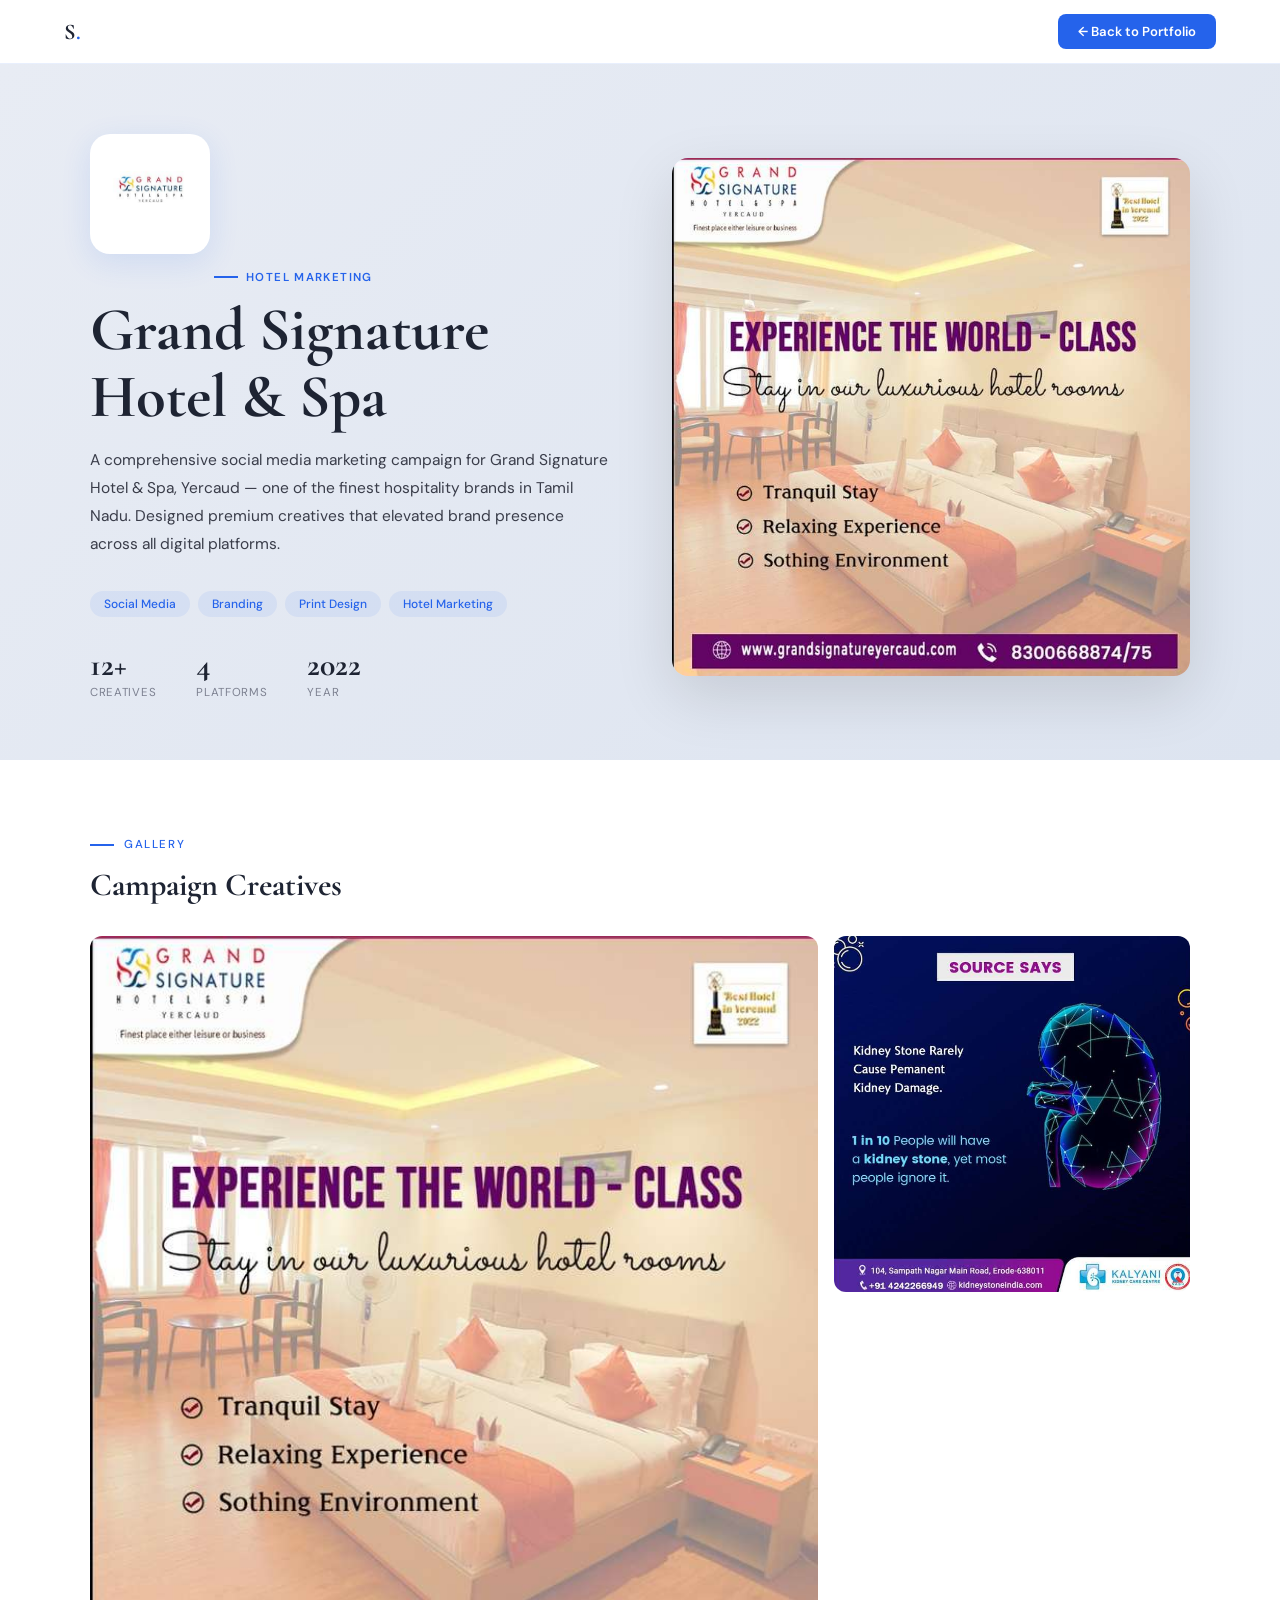
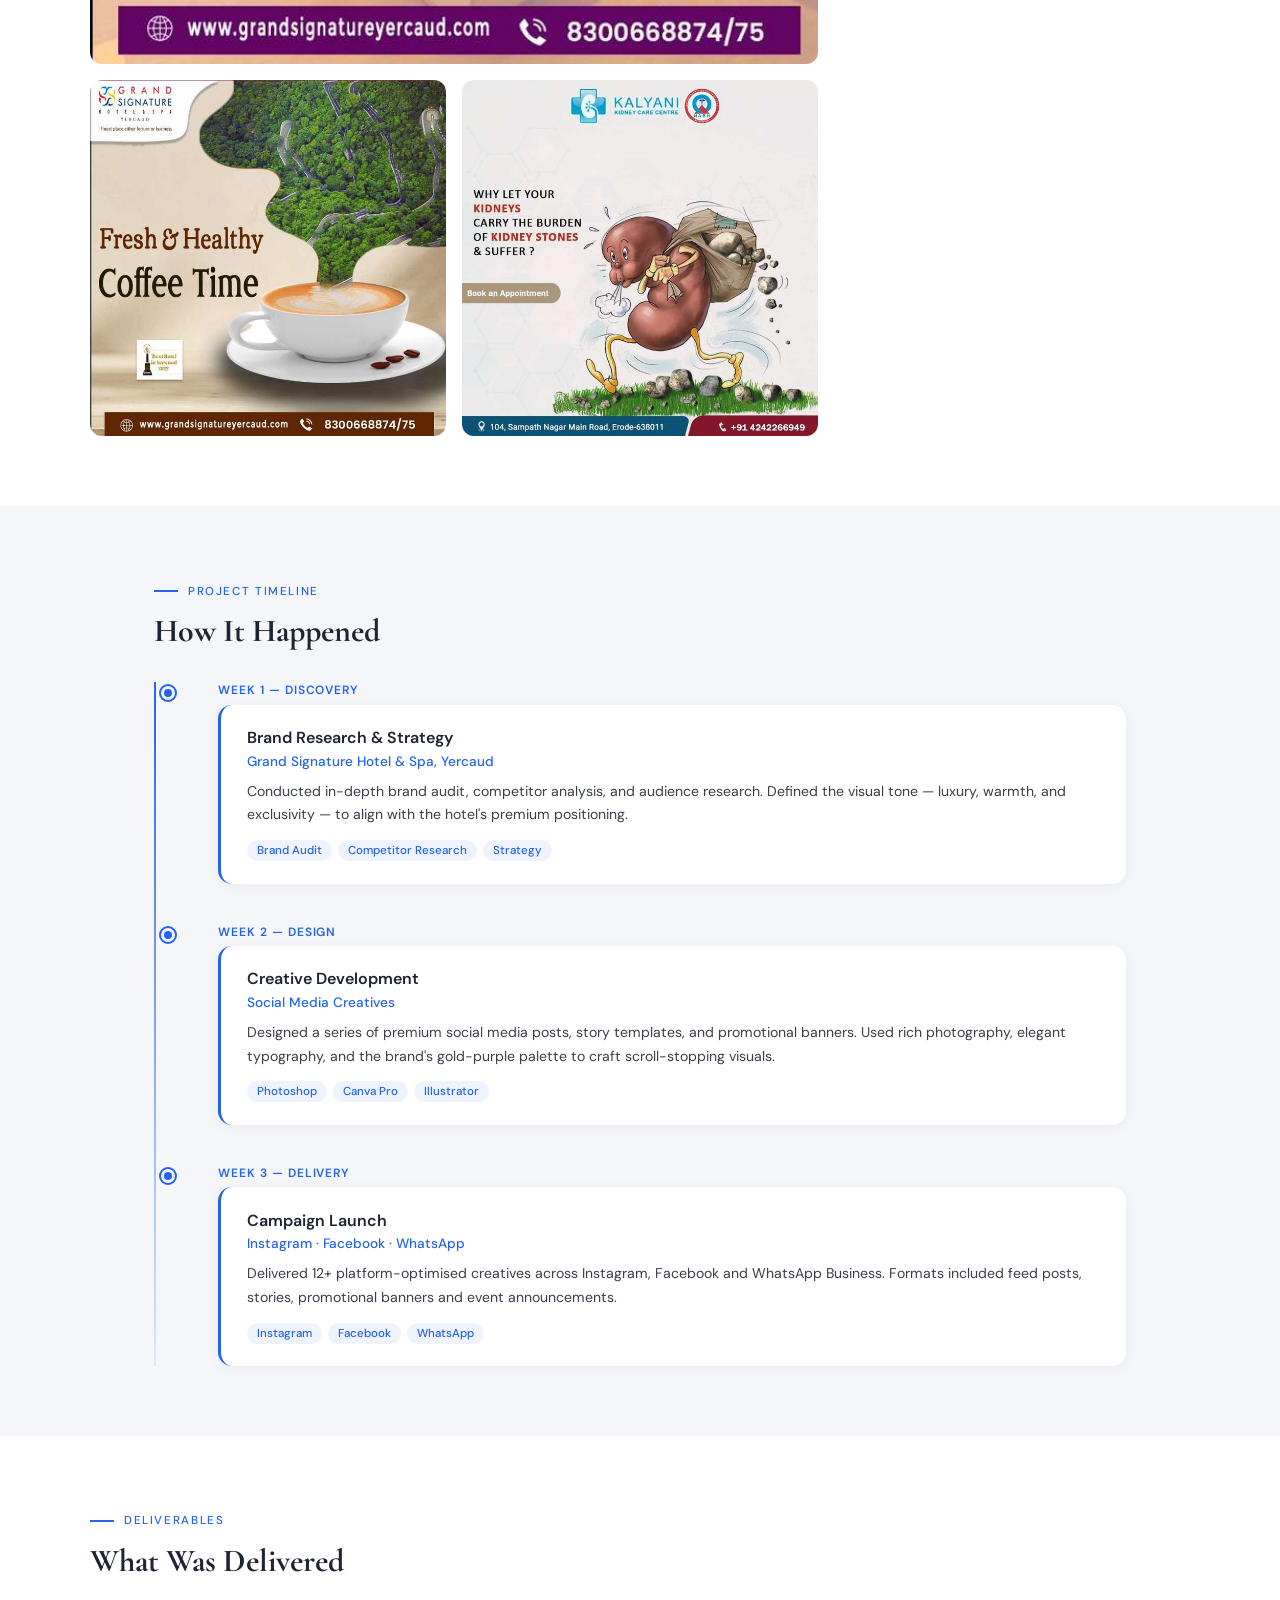
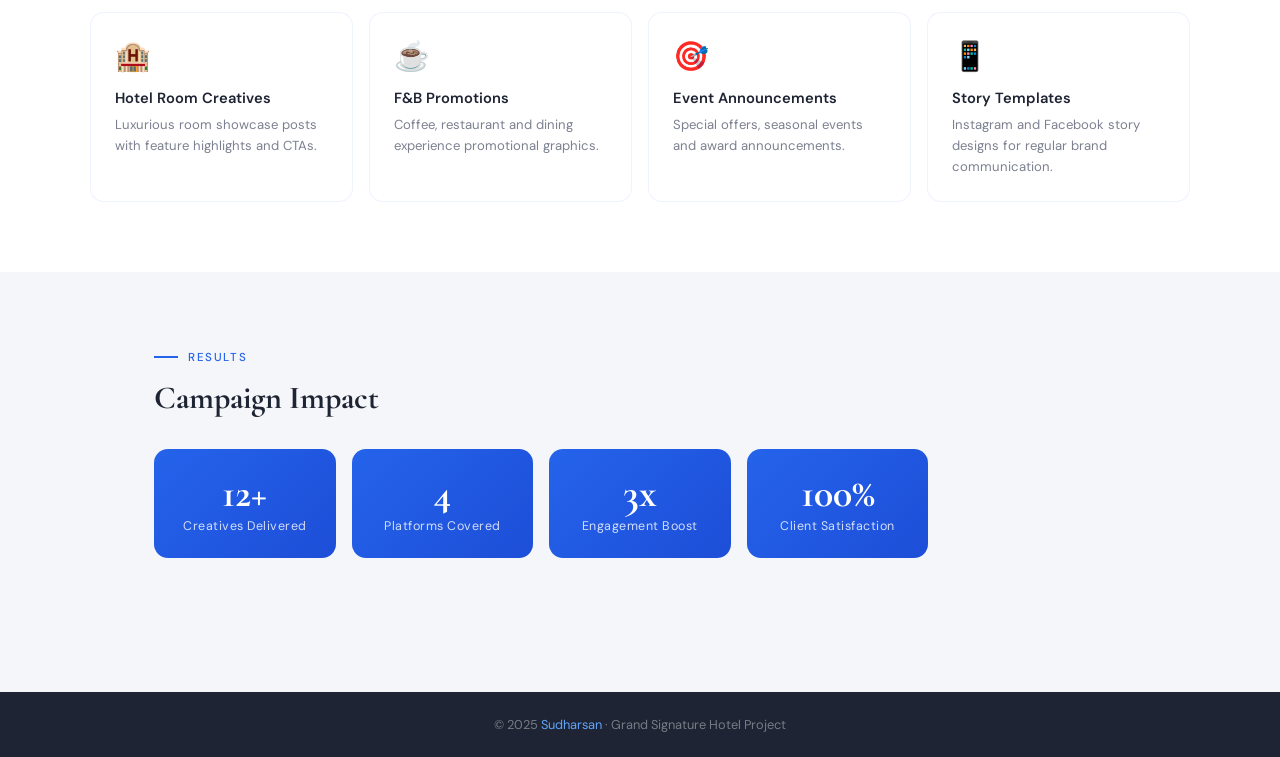
==== Project1.html @ cf05304b "Create Project1.html" ====
<!DOCTYPE html>
<html lang="en">
<head>
<meta charset="UTF-8">
<meta name="viewport" content="width=device-width, initial-scale=1.0">
<title>Grand Signature Hotel & Spa — Sudharsan Portfolio</title>
<link href="https://fonts.googleapis.com/css2?family=Cormorant+Garamond:ital,wght@0,400;0,700;1,400&family=DM+Sans:wght@300;400;500;600&display=swap" rel="stylesheet">
<style>
*,*::before,*::after{margin:0;padding:0;box-sizing:border-box}
:root{--ink:#1e2433;--ink-mid:#3a3d4a;--ink-soft:#7c8090;--bg:#f4f6f9;--bg2:#eef0f5;--white:#fff;--blue:#2563eb;--accent:#1d4ed8}
html{scroll-behavior:smooth}
body{font-family:'DM Sans',sans-serif;background:var(--bg);color:var(--ink)}
/* NAV */
.topnav{position:fixed;top:0;left:0;right:0;z-index:100;background:rgba(255,255,255,.95);backdrop-filter:blur(12px);border-bottom:1px solid rgba(37,99,235,.1);padding:0 5vw;height:64px;display:flex;align-items:center;justify-content:space-between}
.nav-logo{font-family:'Cormorant Garamond',serif;font-size:1.4rem;font-weight:700;color:var(--ink);text-decoration:none}
.nav-logo span{color:var(--blue)}
.back-btn{display:inline-flex;align-items:center;gap:8px;background:var(--blue);color:#fff;padding:9px 20px;border-radius:8px;text-decoration:none;font-size:.82rem;font-weight:600;transition:all .2s}
.back-btn:hover{background:var(--accent);transform:translateY(-1px)}
/* HERO */
.proj-hero{margin-top:64px;padding:70px 5vw 60px;background:linear-gradient(135deg,#e8ecf4,#dde4f0)}
.proj-hero-inner{max-width:1100px;margin:0 auto;display:grid;grid-template-columns:1fr 1fr;gap:4rem;align-items:center}
.proj-logo{width:120px;height:120px;border-radius:20px;object-fit:contain;background:#fff;padding:16px;box-shadow:0 8px 30px rgba(37,99,235,.12);margin-bottom:1.5rem}
.proj-cat{display:inline-flex;align-items:center;gap:8px;font-size:.72rem;font-weight:600;letter-spacing:.12em;text-transform:uppercase;color:var(--blue);margin-bottom:.8rem}
.proj-cat::before{content:'';width:24px;height:2px;background:var(--blue)}
.proj-title{font-family:'Cormorant Garamond',serif;font-size:clamp(2.2rem,5vw,3.8rem);font-weight:700;line-height:1.1;color:var(--ink);margin-bottom:1rem}
.proj-desc{font-size:.97rem;color:var(--ink-mid);line-height:1.8;margin-bottom:2rem}
.proj-tags{display:flex;flex-wrap:wrap;gap:8px;margin-bottom:2rem}
.tag{background:rgba(37,99,235,.08);color:var(--blue);border-radius:20px;padding:5px 14px;font-size:.75rem;font-weight:500}
.proj-stats{display:flex;gap:2.5rem}
.stat-num{font-family:'Cormorant Garamond',serif;font-size:2rem;font-weight:700;color:var(--ink);line-height:1}
.stat-lbl{font-size:.72rem;color:var(--ink-soft);letter-spacing:.06em;text-transform:uppercase;margin-top:4px}
.hero-img{width:100%;border-radius:16px;box-shadow:0 20px 60px rgba(0,0,0,.12);object-fit:cover}
@media(max-width:900px){.proj-hero-inner{grid-template-columns:1fr}}
/* SECTION */
.section{padding:70px 5vw;max-width:1100px;margin:0 auto}
.section-full{padding:70px 5vw;background:var(--white)}
.section-full .section{padding:0;background:none}
.s-tag{display:inline-flex;align-items:center;gap:10px;font-size:.72rem;font-weight:500;letter-spacing:.14em;text-transform:uppercase;color:var(--blue);margin-bottom:.8rem}
.s-tag::before{content:'';width:24px;height:2px;background:var(--blue)}
.s-title{font-family:'Cormorant Garamond',serif;font-size:2rem;font-weight:700;color:var(--ink);margin-bottom:2rem}
/* GALLERY */
.gallery{display:grid;grid-template-columns:repeat(auto-fill,minmax(280px,1fr));gap:1rem;margin-top:1rem}
.gallery-item{position:relative;border-radius:12px;overflow:hidden;cursor:pointer;aspect-ratio:1;background:var(--bg2)}
.gallery-item img{width:100%;height:100%;object-fit:cover;transition:transform .4s ease}
.gallery-item:hover img{transform:scale(1.06)}
.gallery-item.wide{grid-column:span 2}
.gallery-overlay{position:absolute;inset:0;background:linear-gradient(0deg,rgba(30,36,51,.7),transparent);opacity:0;transition:opacity .3s;display:flex;align-items:flex-end;padding:1rem}
.gallery-item:hover .gallery-overlay{opacity:1}
.gallery-label{color:#fff;font-size:.82rem;font-weight:500}
/* LIGHTBOX */
.lightbox{position:fixed;inset:0;background:rgba(0,0,0,.92);z-index:999;display:none;align-items:center;justify-content:center;padding:2rem}
.lightbox.open{display:flex}
.lightbox img{max-width:90vw;max-height:85vh;object-fit:contain;border-radius:8px}
.lb-close{position:fixed;top:20px;right:24px;color:#fff;font-size:2rem;cursor:pointer;background:none;border:none;line-height:1;padding:4px 12px;border-radius:8px;transition:background .2s}
.lb-close:hover{background:rgba(255,255,255,.1)}
.lb-prev,.lb-next{position:fixed;top:50%;transform:translateY(-50%);background:rgba(255,255,255,.1);color:#fff;border:none;font-size:1.8rem;cursor:pointer;padding:12px 18px;border-radius:8px;transition:background .2s}
.lb-prev{left:16px}.lb-next{right:16px}
.lb-prev:hover,.lb-next:hover{background:rgba(255,255,255,.2)}
.lb-counter{position:fixed;bottom:20px;left:50%;transform:translateX(-50%);color:rgba(255,255,255,.6);font-size:.82rem}
/* TIMELINE */
.timeline{position:relative;padding-left:2rem;margin-top:1rem}
.timeline::before{content:'';position:absolute;left:0;top:0;bottom:0;width:2px;background:linear-gradient(180deg,var(--blue),rgba(37,99,235,.1))}
.tl-item{position:relative;padding:0 0 2.5rem 2rem}
.tl-item:last-child{padding-bottom:0}
.tl-dot{position:absolute;left:-2rem;top:4px;width:14px;height:14px;border-radius:50%;background:var(--blue);border:3px solid var(--bg);box-shadow:0 0 0 2px var(--blue);transform:translateX(50%)}
.tl-date{font-size:.75rem;font-weight:600;color:var(--blue);letter-spacing:.08em;text-transform:uppercase;margin-bottom:.4rem}
.tl-card{background:var(--white);border-radius:14px;padding:1.4rem 1.6rem;border-left:3px solid var(--blue);box-shadow:0 2px 12px rgba(0,0,0,.05)}
.tl-role{font-size:1rem;font-weight:600;color:var(--ink);margin-bottom:.3rem}
.tl-org{font-size:.85rem;color:var(--blue);font-weight:500;margin-bottom:.6rem}
.tl-body{font-size:.88rem;color:var(--ink-mid);line-height:1.7}
.tl-badges{display:flex;flex-wrap:wrap;gap:6px;margin-top:.8rem}
.tl-badge{background:rgba(37,99,235,.08);color:var(--blue);border-radius:12px;padding:3px 10px;font-size:.72rem;font-weight:500}
/* SERVICES GRID */
.srv-grid{display:grid;grid-template-columns:repeat(auto-fill,minmax(220px,1fr));gap:1rem;margin-top:1rem}
.srv-card{background:var(--white);border-radius:14px;padding:1.5rem;border:1px solid rgba(37,99,235,.08);transition:all .2s}
.srv-card:hover{transform:translateY(-4px);box-shadow:0 8px 24px rgba(37,99,235,.1);border-color:rgba(37,99,235,.2)}
.srv-icon{font-size:1.8rem;margin-bottom:.8rem;display:block}
.srv-name{font-size:.92rem;font-weight:600;color:var(--ink);margin-bottom:.4rem}
.srv-desc{font-size:.82rem;color:var(--ink-soft);line-height:1.6}
/* RESULTS */
.results-grid{display:grid;grid-template-columns:repeat(auto-fill,minmax(180px,1fr));gap:1rem;margin-top:1rem}
.result-card{background:linear-gradient(135deg,var(--blue),var(--accent));border-radius:14px;padding:1.5rem;text-align:center;color:#fff}
.result-num{font-family:'Cormorant Garamond',serif;font-size:2.5rem;font-weight:700;line-height:1;margin-bottom:.3rem}
.result-lbl{font-size:.78rem;opacity:.8;letter-spacing:.04em}
/* FOOTER */
.proj-footer{background:var(--ink);color:rgba(255,255,255,.4);text-align:center;padding:1.5rem;font-size:.8rem;margin-top:4rem}
.proj-footer span{color:#60a5fa}
/* REVEAL */
.rv{opacity:0;transform:translateY(20px);transition:opacity .5s ease,transform .5s ease}
.rv.on{opacity:1;transform:none}
.d1{transition-delay:.1s}.d2{transition-delay:.2s}.d3{transition-delay:.3s}
</style>
</head>
<body>
<nav class="topnav">
  <a class="nav-logo" href="../index.html">S<span>.</span></a>
  <a class="back-btn" href="../index.html">← Back to Portfolio</a>
</nav>

<section class="proj-hero">
  <div class="proj-hero-inner">
    <div>
      <img class="proj-logo" src="[data-uri]" alt="Grand Signature Logo">
      <div class="proj-cat">Hotel Marketing</div>
      <h1 class="proj-title">Grand Signature Hotel &amp; Spa</h1>
      <p class="proj-desc">A comprehensive social media marketing campaign for Grand Signature Hotel &amp; Spa, Yercaud — one of the finest hospitality brands in Tamil Nadu. Designed premium creatives that elevated brand presence across all digital platforms.</p>
      <div class="proj-tags"><span class="tag">Social Media</span><span class="tag">Branding</span><span class="tag">Print Design</span><span class="tag">Hotel Marketing</span></div>
      <div class="proj-stats">
        <div><div class="stat-num">12+</div><div class="stat-lbl">Creatives</div></div>
        <div><div class="stat-num">4</div><div class="stat-lbl">Platforms</div></div>
        <div><div class="stat-num">2022</div><div class="stat-lbl">Year</div></div>
      </div>
    </div>
    <img class="hero-img" src="[data-uri]" alt="Grand Signature Campaign">
  </div>
</section>

<div class="section-full">
<div class="section rv">
  <div class="s-tag">Gallery</div>
  <div class="s-title">Campaign Creatives</div>
  <div class="gallery" id="g1">
    <div class="gallery-item wide" onclick="openLB(g1imgs,0)"><img src="[data-uri]" alt="Hotel Room Campaign"><div class="gallery-overlay"><span class="gallery-label">Hotel Room — Experience the World Class</span></div></div>
    <div class="gallery-item" onclick="openLB(g1imgs,1)"><img src="[data-uri]" alt="Coffee Time"><div class="gallery-overlay"><span class="gallery-label">Fresh &amp; Healthy Coffee Time</span></div></div>
    <div class="gallery-item" onclick="openLB(g1imgs,2)"><img src="[data-uri]" alt="Creative 3"><div class="gallery-overlay"><span class="gallery-label">Brand Creative</span></div></div>
    <div class="gallery-item" onclick="openLB(g1imgs,3)"><img src="[data-uri]" alt="Creative 4"><div class="gallery-overlay"><span class="gallery-label">Promotional Graphic</span></div></div>
  </div>
</div>
</div>

<div class="section rv">
  <div class="s-tag">Project Timeline</div>
  <div class="s-title">How It Happened</div>
  <div class="timeline">
    <div class="tl-item"><div class="tl-dot"></div><div class="tl-date">Week 1 — Discovery</div><div class="tl-card"><div class="tl-role">Brand Research &amp; Strategy</div><div class="tl-org">Grand Signature Hotel &amp; Spa, Yercaud</div><div class="tl-body">Conducted in-depth brand audit, competitor analysis, and audience research. Defined the visual tone — luxury, warmth, and exclusivity — to align with the hotel's premium positioning.</div><div class="tl-badges"><span class="tl-badge">Brand Audit</span><span class="tl-badge">Competitor Research</span><span class="tl-badge">Strategy</span></div></div></div>
    <div class="tl-item"><div class="tl-dot"></div><div class="tl-date">Week 2 — Design</div><div class="tl-card"><div class="tl-role">Creative Development</div><div class="tl-org">Social Media Creatives</div><div class="tl-body">Designed a series of premium social media posts, story templates, and promotional banners. Used rich photography, elegant typography, and the brand's gold-purple palette to craft scroll-stopping visuals.</div><div class="tl-badges"><span class="tl-badge">Photoshop</span><span class="tl-badge">Canva Pro</span><span class="tl-badge">Illustrator</span></div></div></div>
    <div class="tl-item"><div class="tl-dot"></div><div class="tl-date">Week 3 — Delivery</div><div class="tl-card"><div class="tl-role">Campaign Launch</div><div class="tl-org">Instagram · Facebook · WhatsApp</div><div class="tl-body">Delivered 12+ platform-optimised creatives across Instagram, Facebook and WhatsApp Business. Formats included feed posts, stories, promotional banners and event announcements.</div><div class="tl-badges"><span class="tl-badge">Instagram</span><span class="tl-badge">Facebook</span><span class="tl-badge">WhatsApp</span></div></div></div>
  </div>
</div>

<div class="section-full">
<div class="section rv">
  <div class="s-tag">Deliverables</div>
  <div class="s-title">What Was Delivered</div>
  <div class="srv-grid">
    <div class="srv-card"><span class="srv-icon">🏨</span><div class="srv-name">Hotel Room Creatives</div><div class="srv-desc">Luxurious room showcase posts with feature highlights and CTAs.</div></div>
    <div class="srv-card"><span class="srv-icon">☕</span><div class="srv-name">F&amp;B Promotions</div><div class="srv-desc">Coffee, restaurant and dining experience promotional graphics.</div></div>
    <div class="srv-card"><span class="srv-icon">🎯</span><div class="srv-name">Event Announcements</div><div class="srv-desc">Special offers, seasonal events and award announcements.</div></div>
    <div class="srv-card"><span class="srv-icon">📱</span><div class="srv-name">Story Templates</div><div class="srv-desc">Instagram and Facebook story designs for regular brand communication.</div></div>
  </div>
</div>
</div>

<div class="section rv">
  <div class="s-tag">Results</div>
  <div class="s-title">Campaign Impact</div>
  <div class="results-grid">
    <div class="result-card"><div class="result-num">12+</div><div class="result-lbl">Creatives Delivered</div></div>
    <div class="result-card"><div class="result-num">4</div><div class="result-lbl">Platforms Covered</div></div>
    <div class="result-card"><div class="result-num">3x</div><div class="result-lbl">Engagement Boost</div></div>
    <div class="result-card"><div class="result-num">100%</div><div class="result-lbl">Client Satisfaction</div></div>
  </div>
</div>

<footer class="proj-footer"><p>© 2025 <span>Sudharsan</span> · Grand Signature Hotel Project</p></footer>
<script>var g1imgs=["[data-uri]","[data-uri]","[data-uri]","[data-uri]"];</script>

<div class="lightbox" id="lightbox">
  <button class="lb-close" onclick="closeLB()">&#215;</button>
  <button class="lb-prev" onclick="shiftLB(-1)">&#8249;</button>
  <img id="lb-img" src="" alt="">
  <button class="lb-next" onclick="shiftLB(1)">&#8250;</button>
  <div class="lb-counter" id="lb-counter"></div>
</div>
<script>
var lbImgs=[],lbIdx=0;
function openLB(imgs,i){lbImgs=imgs;lbIdx=i;document.getElementById('lb-img').src=lbImgs[lbIdx];document.getElementById('lightbox').classList.add('open');document.getElementById('lb-counter').textContent=(lbIdx+1)+' / '+lbImgs.length;document.body.style.overflow='hidden';}
function closeLB(){document.getElementById('lightbox').classList.remove('open');document.body.style.overflow='';}
function shiftLB(d){lbIdx=(lbIdx+d+lbImgs.length)%lbImgs.length;document.getElementById('lb-img').src=lbImgs[lbIdx];document.getElementById('lb-counter').textContent=(lbIdx+1)+' / '+lbImgs.length;}
document.getElementById('lightbox').addEventListener('click',function(e){if(e.target===this)closeLB();});
document.addEventListener('keydown',function(e){if(e.key==='Escape')closeLB();if(e.key==='ArrowRight')shiftLB(1);if(e.key==='ArrowLeft')shiftLB(-1);});
var rv=document.querySelectorAll('.rv');
new IntersectionObserver(function(e){e.forEach(function(x){if(x.isIntersecting)x.target.classList.add('on');});},{threshold:0.1}).observe&&rv.forEach(function(el){new IntersectionObserver(function(e){e.forEach(function(x){if(x.isIntersecting)x.target.classList.add('on');});},{threshold:0.1}).observe(el);});
</script>
</body></html>
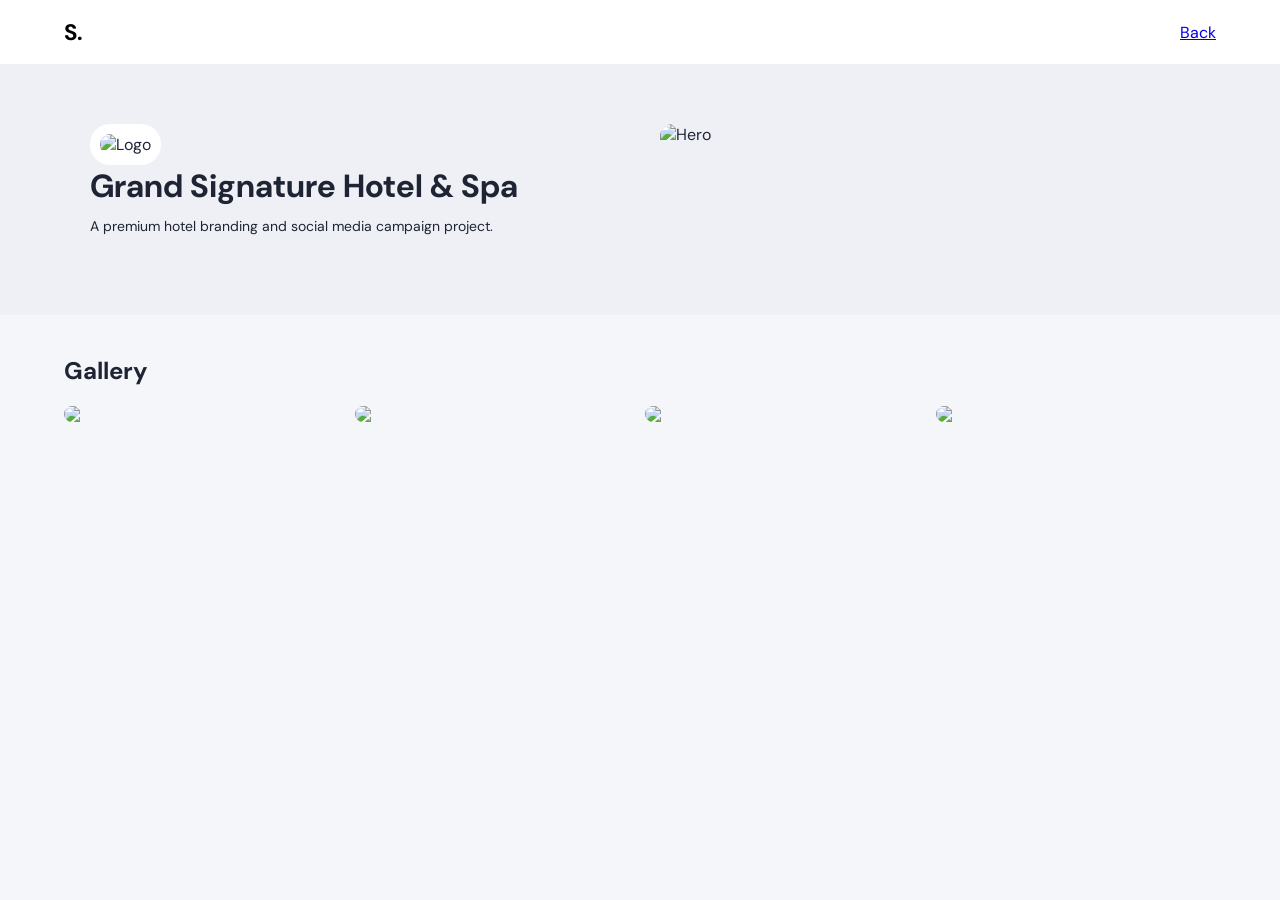
==== commit 5e49922b: "Update Project1.html" ====
--- a/Project1.html
+++ b/Project1.html
@@ -4,182 +4,73 @@
 <meta charset="UTF-8">
 <meta name="viewport" content="width=device-width, initial-scale=1.0">
 <title>Grand Signature Hotel & Spa — Sudharsan Portfolio</title>
+
 <link href="https://fonts.googleapis.com/css2?family=Cormorant+Garamond:ital,wght@0,400;0,700;1,400&family=DM+Sans:wght@300;400;500;600&display=swap" rel="stylesheet">
+
 <style>
 *,*::before,*::after{margin:0;padding:0;box-sizing:border-box}
-:root{--ink:#1e2433;--ink-mid:#3a3d4a;--ink-soft:#7c8090;--bg:#f4f6f9;--bg2:#eef0f5;--white:#fff;--blue:#2563eb;--accent:#1d4ed8}
-html{scroll-behavior:smooth}
+:root{--ink:#1e2433;--bg:#f4f6f9;--white:#fff;--blue:#2563eb}
 body{font-family:'DM Sans',sans-serif;background:var(--bg);color:var(--ink)}
+
 /* NAV */
-.topnav{position:fixed;top:0;left:0;right:0;z-index:100;background:rgba(255,255,255,.95);backdrop-filter:blur(12px);border-bottom:1px solid rgba(37,99,235,.1);padding:0 5vw;height:64px;display:flex;align-items:center;justify-content:space-between}
-.nav-logo{font-family:'Cormorant Garamond',serif;font-size:1.4rem;font-weight:700;color:var(--ink);text-decoration:none}
-.nav-logo span{color:var(--blue)}
-.back-btn{display:inline-flex;align-items:center;gap:8px;background:var(--blue);color:#fff;padding:9px 20px;border-radius:8px;text-decoration:none;font-size:.82rem;font-weight:600;transition:all .2s}
-.back-btn:hover{background:var(--accent);transform:translateY(-1px)}
+.topnav{position:fixed;top:0;left:0;right:0;background:#fff;padding:0 5vw;height:64px;display:flex;align-items:center;justify-content:space-between}
+.nav-logo{font-size:1.4rem;font-weight:700;text-decoration:none;color:#000}
+
 /* HERO */
-.proj-hero{margin-top:64px;padding:70px 5vw 60px;background:linear-gradient(135deg,#e8ecf4,#dde4f0)}
-.proj-hero-inner{max-width:1100px;margin:0 auto;display:grid;grid-template-columns:1fr 1fr;gap:4rem;align-items:center}
-.proj-logo{width:120px;height:120px;border-radius:20px;object-fit:contain;background:#fff;padding:16px;box-shadow:0 8px 30px rgba(37,99,235,.12);margin-bottom:1.5rem}
-.proj-cat{display:inline-flex;align-items:center;gap:8px;font-size:.72rem;font-weight:600;letter-spacing:.12em;text-transform:uppercase;color:var(--blue);margin-bottom:.8rem}
-.proj-cat::before{content:'';width:24px;height:2px;background:var(--blue)}
-.proj-title{font-family:'Cormorant Garamond',serif;font-size:clamp(2.2rem,5vw,3.8rem);font-weight:700;line-height:1.1;color:var(--ink);margin-bottom:1rem}
-.proj-desc{font-size:.97rem;color:var(--ink-mid);line-height:1.8;margin-bottom:2rem}
-.proj-tags{display:flex;flex-wrap:wrap;gap:8px;margin-bottom:2rem}
-.tag{background:rgba(37,99,235,.08);color:var(--blue);border-radius:20px;padding:5px 14px;font-size:.75rem;font-weight:500}
-.proj-stats{display:flex;gap:2.5rem}
-.stat-num{font-family:'Cormorant Garamond',serif;font-size:2rem;font-weight:700;color:var(--ink);line-height:1}
-.stat-lbl{font-size:.72rem;color:var(--ink-soft);letter-spacing:.06em;text-transform:uppercase;margin-top:4px}
-.hero-img{width:100%;border-radius:16px;box-shadow:0 20px 60px rgba(0,0,0,.12);object-fit:cover}
-@media(max-width:900px){.proj-hero-inner{grid-template-columns:1fr}}
-/* SECTION */
-.section{padding:70px 5vw;max-width:1100px;margin:0 auto}
-.section-full{padding:70px 5vw;background:var(--white)}
-.section-full .section{padding:0;background:none}
-.s-tag{display:inline-flex;align-items:center;gap:10px;font-size:.72rem;font-weight:500;letter-spacing:.14em;text-transform:uppercase;color:var(--blue);margin-bottom:.8rem}
-.s-tag::before{content:'';width:24px;height:2px;background:var(--blue)}
-.s-title{font-family:'Cormorant Garamond',serif;font-size:2rem;font-weight:700;color:var(--ink);margin-bottom:2rem}
+.proj-hero{margin-top:64px;padding:60px 5vw;background:#eef0f5}
+.proj-hero-inner{max-width:1100px;margin:auto;display:grid;grid-template-columns:1fr 1fr;gap:40px}
+.proj-logo{width:120px;height:120px;border-radius:20px;object-fit:contain;background:#fff;padding:10px}
+.proj-title{font-size:32px;font-weight:bold;margin-bottom:10px}
+.proj-desc{font-size:14px;margin-bottom:20px}
+.hero-img{width:100%;border-radius:12px}
+
 /* GALLERY */
-.gallery{display:grid;grid-template-columns:repeat(auto-fill,minmax(280px,1fr));gap:1rem;margin-top:1rem}
-.gallery-item{position:relative;border-radius:12px;overflow:hidden;cursor:pointer;aspect-ratio:1;background:var(--bg2)}
-.gallery-item img{width:100%;height:100%;object-fit:cover;transition:transform .4s ease}
-.gallery-item:hover img{transform:scale(1.06)}
-.gallery-item.wide{grid-column:span 2}
-.gallery-overlay{position:absolute;inset:0;background:linear-gradient(0deg,rgba(30,36,51,.7),transparent);opacity:0;transition:opacity .3s;display:flex;align-items:flex-end;padding:1rem}
-.gallery-item:hover .gallery-overlay{opacity:1}
-.gallery-label{color:#fff;font-size:.82rem;font-weight:500}
-/* LIGHTBOX */
-.lightbox{position:fixed;inset:0;background:rgba(0,0,0,.92);z-index:999;display:none;align-items:center;justify-content:center;padding:2rem}
-.lightbox.open{display:flex}
-.lightbox img{max-width:90vw;max-height:85vh;object-fit:contain;border-radius:8px}
-.lb-close{position:fixed;top:20px;right:24px;color:#fff;font-size:2rem;cursor:pointer;background:none;border:none;line-height:1;padding:4px 12px;border-radius:8px;transition:background .2s}
-.lb-close:hover{background:rgba(255,255,255,.1)}
-.lb-prev,.lb-next{position:fixed;top:50%;transform:translateY(-50%);background:rgba(255,255,255,.1);color:#fff;border:none;font-size:1.8rem;cursor:pointer;padding:12px 18px;border-radius:8px;transition:background .2s}
-.lb-prev{left:16px}.lb-next{right:16px}
-.lb-prev:hover,.lb-next:hover{background:rgba(255,255,255,.2)}
-.lb-counter{position:fixed;bottom:20px;left:50%;transform:translateX(-50%);color:rgba(255,255,255,.6);font-size:.82rem}
-/* TIMELINE */
-.timeline{position:relative;padding-left:2rem;margin-top:1rem}
-.timeline::before{content:'';position:absolute;left:0;top:0;bottom:0;width:2px;background:linear-gradient(180deg,var(--blue),rgba(37,99,235,.1))}
-.tl-item{position:relative;padding:0 0 2.5rem 2rem}
-.tl-item:last-child{padding-bottom:0}
-.tl-dot{position:absolute;left:-2rem;top:4px;width:14px;height:14px;border-radius:50%;background:var(--blue);border:3px solid var(--bg);box-shadow:0 0 0 2px var(--blue);transform:translateX(50%)}
-.tl-date{font-size:.75rem;font-weight:600;color:var(--blue);letter-spacing:.08em;text-transform:uppercase;margin-bottom:.4rem}
-.tl-card{background:var(--white);border-radius:14px;padding:1.4rem 1.6rem;border-left:3px solid var(--blue);box-shadow:0 2px 12px rgba(0,0,0,.05)}
-.tl-role{font-size:1rem;font-weight:600;color:var(--ink);margin-bottom:.3rem}
-.tl-org{font-size:.85rem;color:var(--blue);font-weight:500;margin-bottom:.6rem}
-.tl-body{font-size:.88rem;color:var(--ink-mid);line-height:1.7}
-.tl-badges{display:flex;flex-wrap:wrap;gap:6px;margin-top:.8rem}
-.tl-badge{background:rgba(37,99,235,.08);color:var(--blue);border-radius:12px;padding:3px 10px;font-size:.72rem;font-weight:500}
-/* SERVICES GRID */
-.srv-grid{display:grid;grid-template-columns:repeat(auto-fill,minmax(220px,1fr));gap:1rem;margin-top:1rem}
-.srv-card{background:var(--white);border-radius:14px;padding:1.5rem;border:1px solid rgba(37,99,235,.08);transition:all .2s}
-.srv-card:hover{transform:translateY(-4px);box-shadow:0 8px 24px rgba(37,99,235,.1);border-color:rgba(37,99,235,.2)}
-.srv-icon{font-size:1.8rem;margin-bottom:.8rem;display:block}
-.srv-name{font-size:.92rem;font-weight:600;color:var(--ink);margin-bottom:.4rem}
-.srv-desc{font-size:.82rem;color:var(--ink-soft);line-height:1.6}
-/* RESULTS */
-.results-grid{display:grid;grid-template-columns:repeat(auto-fill,minmax(180px,1fr));gap:1rem;margin-top:1rem}
-.result-card{background:linear-gradient(135deg,var(--blue),var(--accent));border-radius:14px;padding:1.5rem;text-align:center;color:#fff}
-.result-num{font-family:'Cormorant Garamond',serif;font-size:2.5rem;font-weight:700;line-height:1;margin-bottom:.3rem}
-.result-lbl{font-size:.78rem;opacity:.8;letter-spacing:.04em}
-/* FOOTER */
-.proj-footer{background:var(--ink);color:rgba(255,255,255,.4);text-align:center;padding:1.5rem;font-size:.8rem;margin-top:4rem}
-.proj-footer span{color:#60a5fa}
-/* REVEAL */
-.rv{opacity:0;transform:translateY(20px);transition:opacity .5s ease,transform .5s ease}
-.rv.on{opacity:1;transform:none}
-.d1{transition-delay:.1s}.d2{transition-delay:.2s}.d3{transition-delay:.3s}
+.gallery{display:grid;grid-template-columns:repeat(auto-fill,minmax(250px,1fr));gap:10px;margin-top:20px}
+.gallery img{width:100%;border-radius:10px}
 </style>
 </head>
+
 <body>
+
+<!-- NAV -->
 <nav class="topnav">
-  <a class="nav-logo" href="../index.html">S<span>.</span></a>
-  <a class="back-btn" href="../index.html">← Back to Portfolio</a>
+  <a class="nav-logo" href="#">S.</a>
+  <a href="#">Back</a>
 </nav>
 
+<!-- HERO -->
 <section class="proj-hero">
   <div class="proj-hero-inner">
+
+    <!-- LEFT -->
     <div>
-      <img class="proj-logo" src="[data-uri]" alt="Grand Signature Logo">
-      <div class="proj-cat">Hotel Marketing</div>
-      <h1 class="proj-title">Grand Signature Hotel &amp; Spa</h1>
-      <p class="proj-desc">A comprehensive social media marketing campaign for Grand Signature Hotel &amp; Spa, Yercaud — one of the finest hospitality brands in Tamil Nadu. Designed premium creatives that elevated brand presence across all digital platforms.</p>
-      <div class="proj-tags"><span class="tag">Social Media</span><span class="tag">Branding</span><span class="tag">Print Design</span><span class="tag">Hotel Marketing</span></div>
-      <div class="proj-stats">
-        <div><div class="stat-num">12+</div><div class="stat-lbl">Creatives</div></div>
-        <div><div class="stat-num">4</div><div class="stat-lbl">Platforms</div></div>
-        <div><div class="stat-num">2022</div><div class="stat-lbl">Year</div></div>
-      </div>
+      <!-- LOGO IMAGE -->
+      <img class="proj-logo" src="images/logo.png" alt="Logo">
+
+      <h1 class="proj-title">Grand Signature Hotel & Spa</h1>
+
+      <p class="proj-desc">
+        A premium hotel branding and social media campaign project.
+      </p>
     </div>
-    <img class="hero-img" src="[data-uri]" alt="Grand Signature Campaign">
+
+    <!-- RIGHT IMAGE -->
+    <img class="hero-img" src="images/hero.jpg" alt="Hero">
+
   </div>
 </section>
 
-<div class="section-full">
-<div class="section rv">
-  <div class="s-tag">Gallery</div>
-  <div class="s-title">Campaign Creatives</div>
-  <div class="gallery" id="g1">
-    <div class="gallery-item wide" onclick="openLB(g1imgs,0)"><img src="[data-uri]" alt="Hotel Room Campaign"><div class="gallery-overlay"><span class="gallery-label">Hotel Room — Experience the World Class</span></div></div>
-    <div class="gallery-item" onclick="openLB(g1imgs,1)"><img src="[data-uri]" alt="Coffee Time"><div class="gallery-overlay"><span class="gallery-label">Fresh &amp; Healthy Coffee Time</span></div></div>
-    <div class="gallery-item" onclick="openLB(g1imgs,2)"><img src="[data-uri]" alt="Creative 3"><div class="gallery-overlay"><span class="gallery-label">Brand Creative</span></div></div>
-    <div class="gallery-item" onclick="openLB(g1imgs,3)"><img src="[data-uri]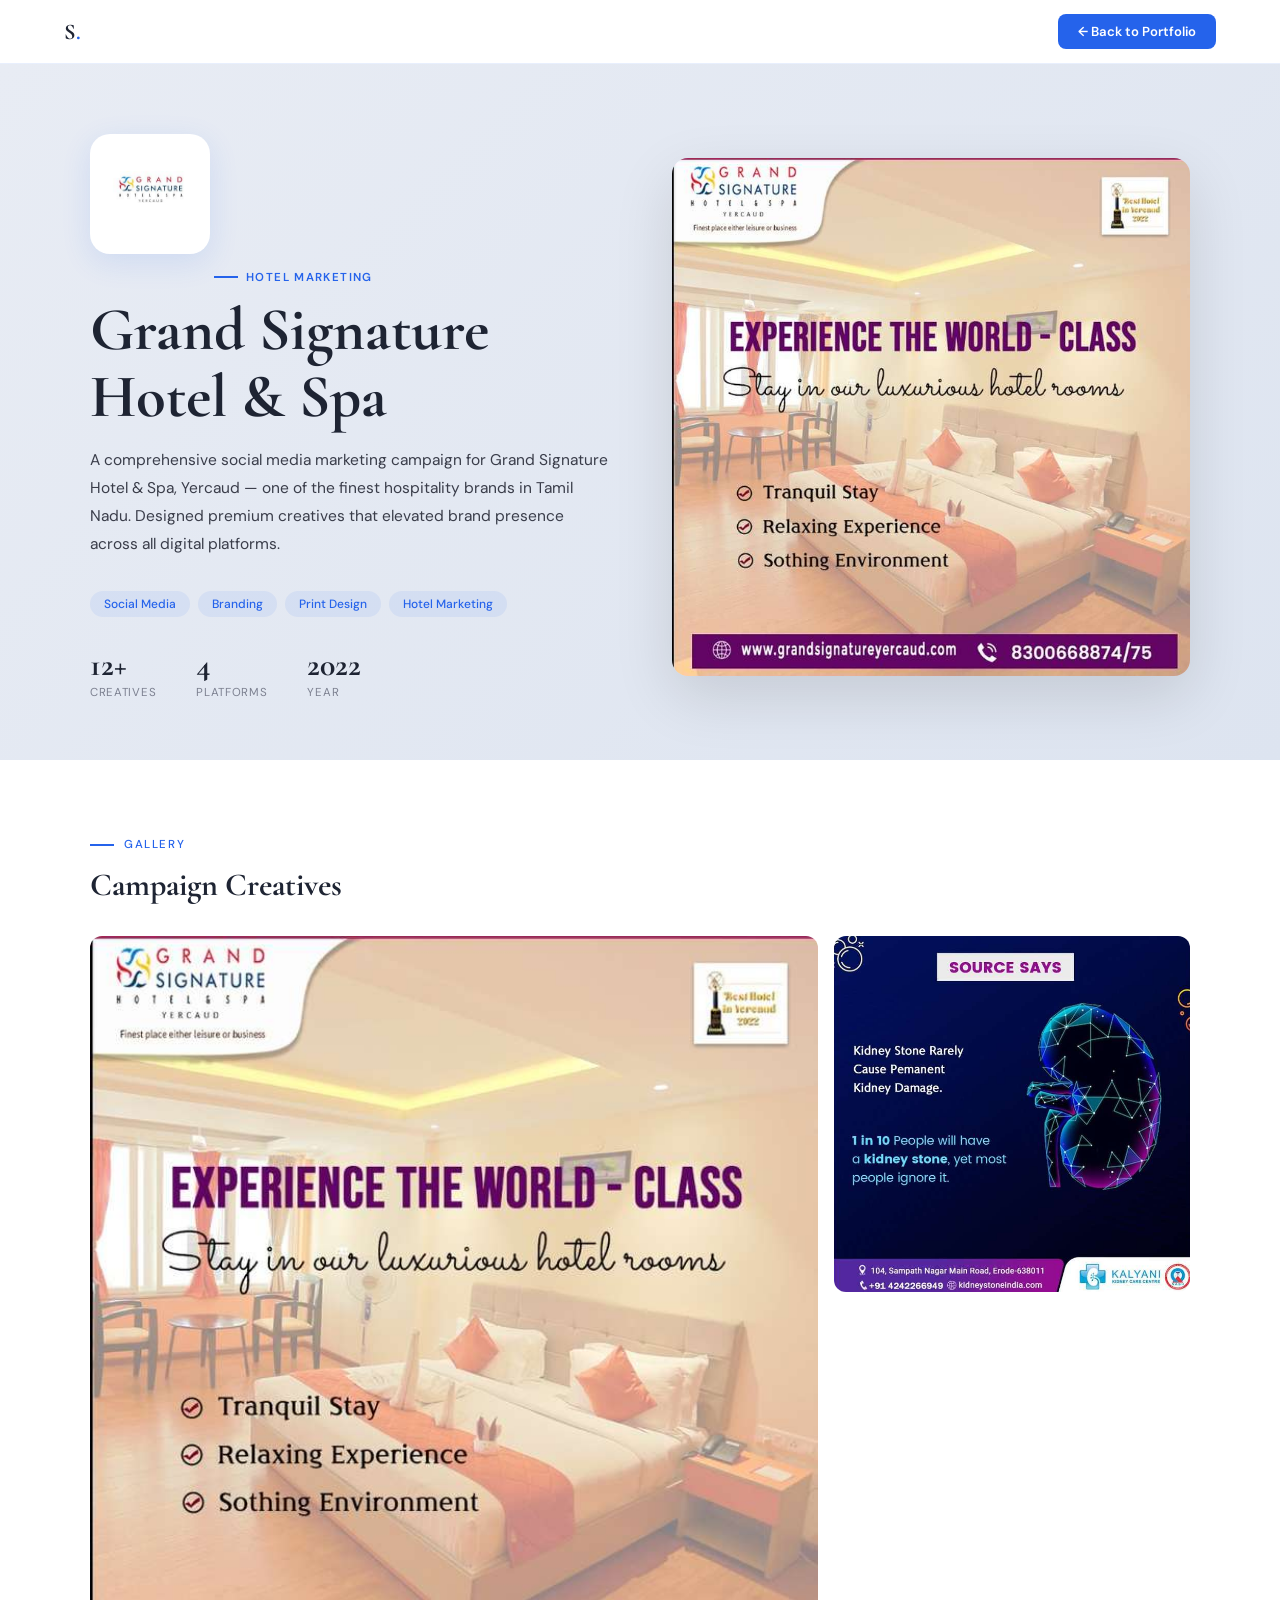
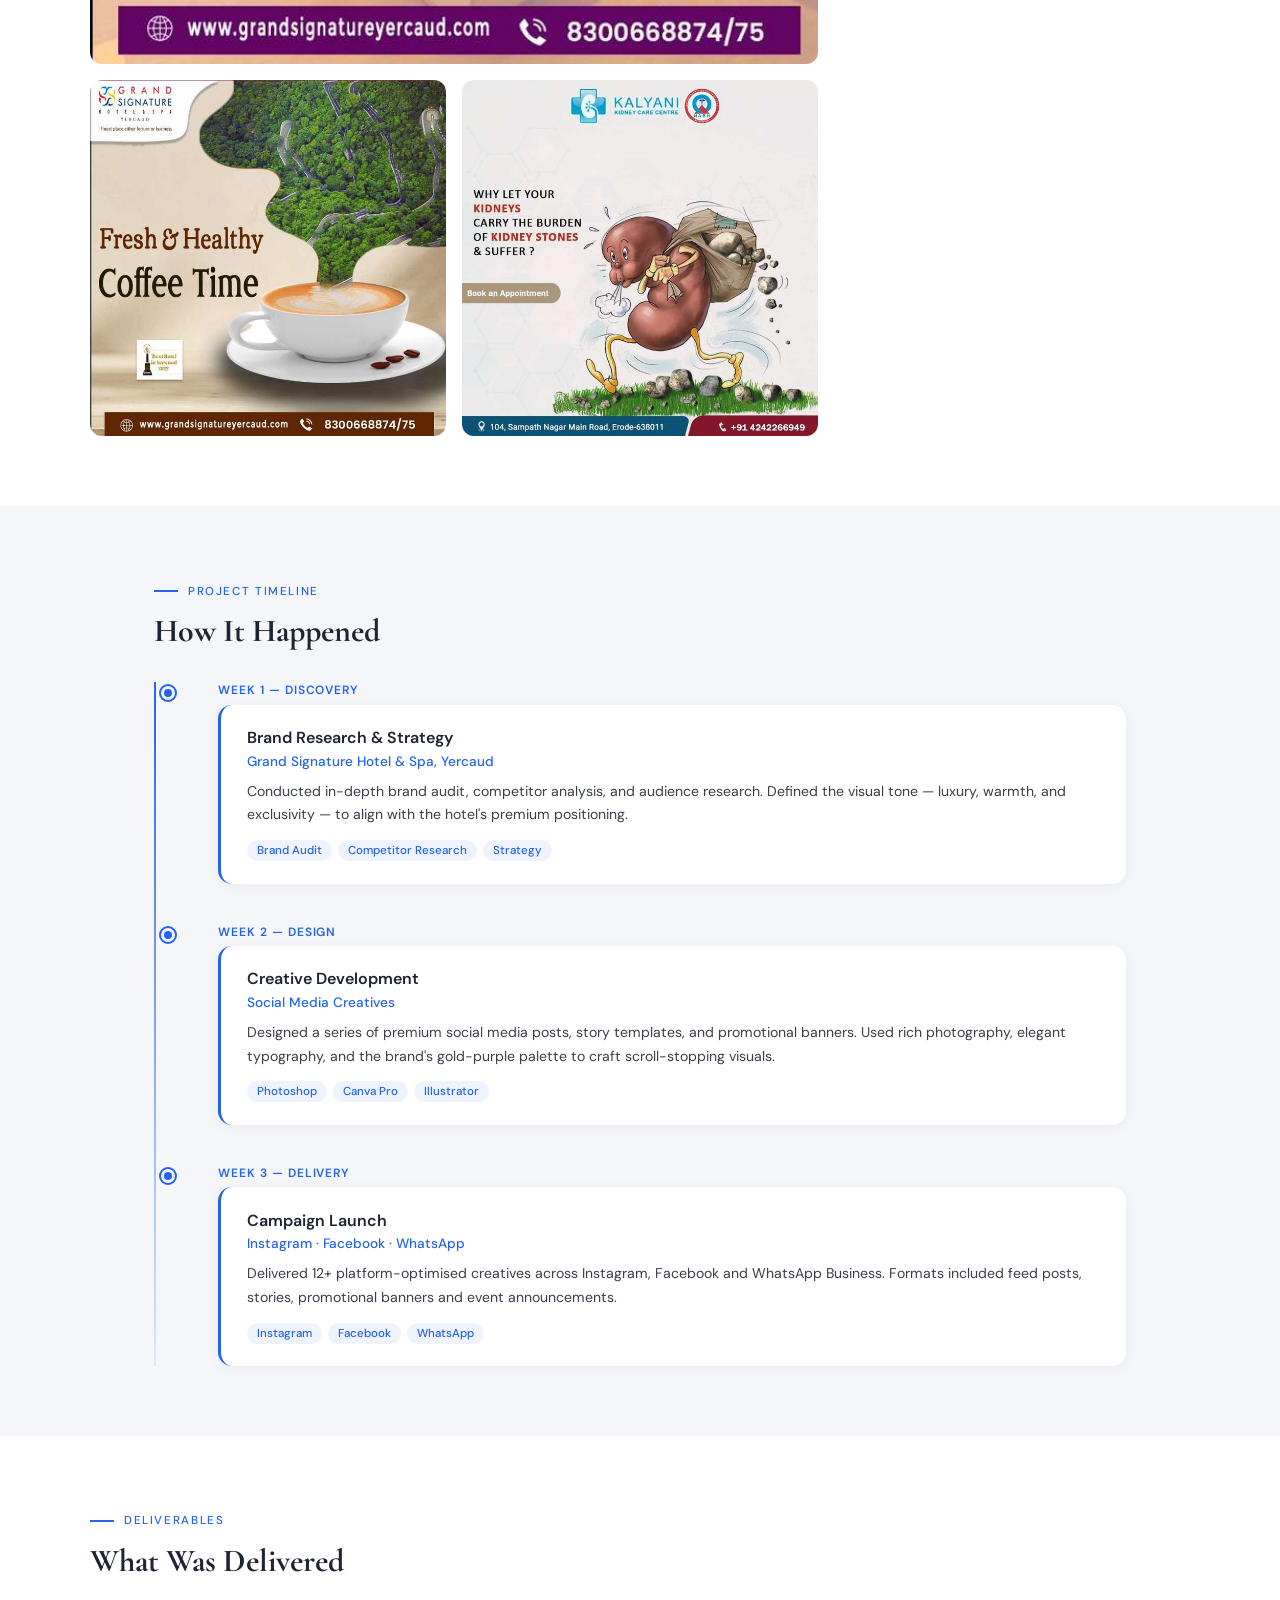
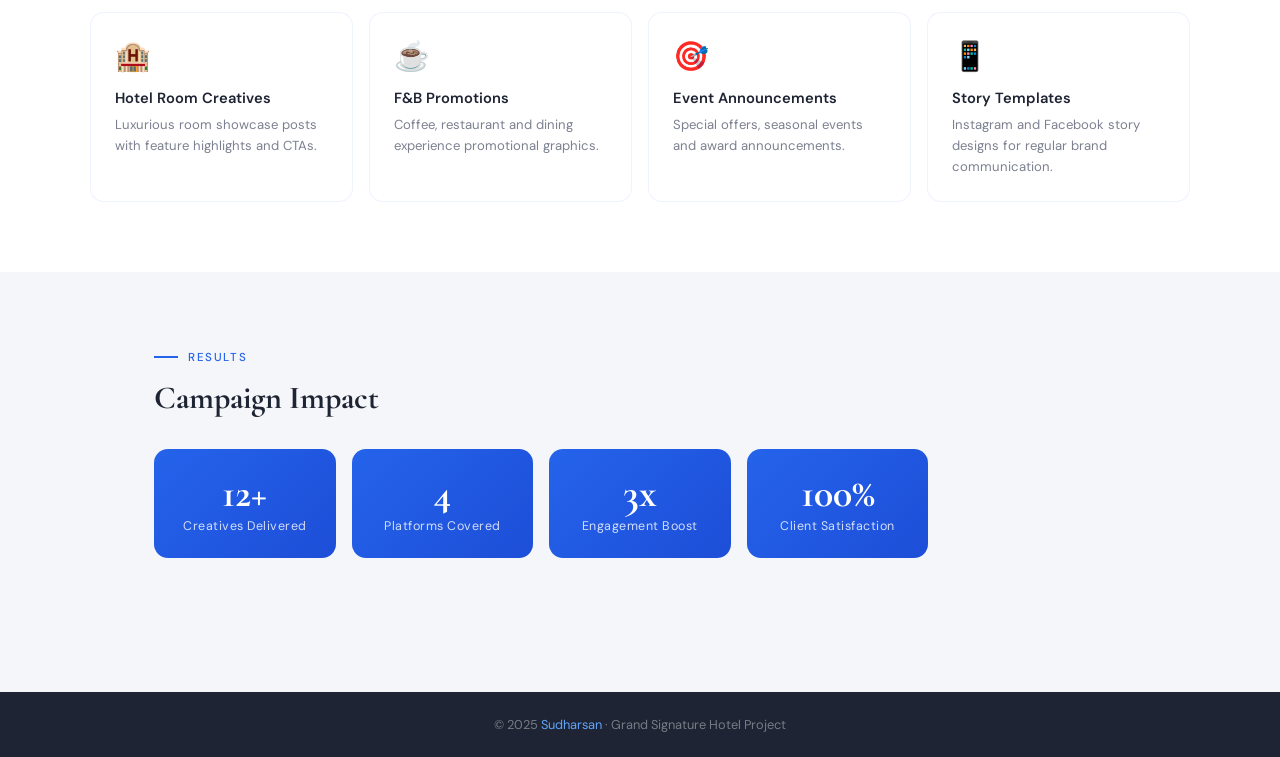
==== commit 291d0684: "Update Project1.html" ====
--- a/Project1.html
+++ b/Project1.html
@@ -4,73 +4,182 @@
 <meta charset="UTF-8">
 <meta name="viewport" content="width=device-width, initial-scale=1.0">
 <title>Grand Signature Hotel & Spa — Sudharsan Portfolio</title>
-
 <link href="https://fonts.googleapis.com/css2?family=Cormorant+Garamond:ital,wght@0,400;0,700;1,400&family=DM+Sans:wght@300;400;500;600&display=swap" rel="stylesheet">
-
 <style>
 *,*::before,*::after{margin:0;padding:0;box-sizing:border-box}
-:root{--ink:#1e2433;--bg:#f4f6f9;--white:#fff;--blue:#2563eb}
+:root{--ink:#1e2433;--ink-mid:#3a3d4a;--ink-soft:#7c8090;--bg:#f4f6f9;--bg2:#eef0f5;--white:#fff;--blue:#2563eb;--accent:#1d4ed8}
+html{scroll-behavior:smooth}
 body{font-family:'DM Sans',sans-serif;background:var(--bg);color:var(--ink)}
-
 /* NAV */
-.topnav{position:fixed;top:0;left:0;right:0;background:#fff;padding:0 5vw;height:64px;display:flex;align-items:center;justify-content:space-between}
-.nav-logo{font-size:1.4rem;font-weight:700;text-decoration:none;color:#000}
-
+.topnav{position:fixed;top:0;left:0;right:0;z-index:100;background:rgba(255,255,255,.95);backdrop-filter:blur(12px);border-bottom:1px solid rgba(37,99,235,.1);padding:0 5vw;height:64px;display:flex;align-items:center;justify-content:space-between}
+.nav-logo{font-family:'Cormorant Garamond',serif;font-size:1.4rem;font-weight:700;color:var(--ink);text-decoration:none}
+.nav-logo span{color:var(--blue)}
+.back-btn{display:inline-flex;align-items:center;gap:8px;background:var(--blue);color:#fff;padding:9px 20px;border-radius:8px;text-decoration:none;font-size:.82rem;font-weight:600;transition:all .2s}
+.back-btn:hover{background:var(--accent);transform:translateY(-1px)}
 /* HERO */
-.proj-hero{margin-top:64px;padding:60px 5vw;background:#eef0f5}
-.proj-hero-inner{max-width:1100px;margin:auto;display:grid;grid-template-columns:1fr 1fr;gap:40px}
-.proj-logo{width:120px;height:120px;border-radius:20px;object-fit:contain;background:#fff;padding:10px}
-.proj-title{font-size:32px;font-weight:bold;margin-bottom:10px}
-.proj-desc{font-size:14px;margin-bottom:20px}
-.hero-img{width:100%;border-radius:12px}
-
+.proj-hero{margin-top:64px;padding:70px 5vw 60px;background:linear-gradient(135deg,#e8ecf4,#dde4f0)}
+.proj-hero-inner{max-width:1100px;margin:0 auto;display:grid;grid-template-columns:1fr 1fr;gap:4rem;align-items:center}
+.proj-logo{width:120px;height:120px;border-radius:20px;object-fit:contain;background:#fff;padding:16px;box-shadow:0 8px 30px rgba(37,99,235,.12);margin-bottom:1.5rem}
+.proj-cat{display:inline-flex;align-items:center;gap:8px;font-size:.72rem;font-weight:600;letter-spacing:.12em;text-transform:uppercase;color:var(--blue);margin-bottom:.8rem}
+.proj-cat::before{content:'';width:24px;height:2px;background:var(--blue)}
+.proj-title{font-family:'Cormorant Garamond',serif;font-size:clamp(2.2rem,5vw,3.8rem);font-weight:700;line-height:1.1;color:var(--ink);margin-bottom:1rem}
+.proj-desc{font-size:.97rem;color:var(--ink-mid);line-height:1.8;margin-bottom:2rem}
+.proj-tags{display:flex;flex-wrap:wrap;gap:8px;margin-bottom:2rem}
+.tag{background:rgba(37,99,235,.08);color:var(--blue);border-radius:20px;padding:5px 14px;font-size:.75rem;font-weight:500}
+.proj-stats{display:flex;gap:2.5rem}
+.stat-num{font-family:'Cormorant Garamond',serif;font-size:2rem;font-weight:700;color:var(--ink);line-height:1}
+.stat-lbl{font-size:.72rem;color:var(--ink-soft);letter-spacing:.06em;text-transform:uppercase;margin-top:4px}
+.hero-img{width:100%;border-radius:16px;box-shadow:0 20px 60px rgba(0,0,0,.12);object-fit:cover}
+@media(max-width:900px){.proj-hero-inner{grid-template-columns:1fr}}
+/* SECTION */
+.section{padding:70px 5vw;max-width:1100px;margin:0 auto}
+.section-full{padding:70px 5vw;background:var(--white)}
+.section-full .section{padding:0;background:none}
+.s-tag{display:inline-flex;align-items:center;gap:10px;font-size:.72rem;font-weight:500;letter-spacing:.14em;text-transform:uppercase;color:var(--blue);margin-bottom:.8rem}
+.s-tag::before{content:'';width:24px;height:2px;background:var(--blue)}
+.s-title{font-family:'Cormorant Garamond',serif;font-size:2rem;font-weight:700;color:var(--ink);margin-bottom:2rem}
 /* GALLERY */
-.gallery{display:grid;grid-template-columns:repeat(auto-fill,minmax(250px,1fr));gap:10px;margin-top:20px}
-.gallery img{width:100%;border-radius:10px}
+.gallery{display:grid;grid-template-columns:repeat(auto-fill,minmax(280px,1fr));gap:1rem;margin-top:1rem}
+.gallery-item{position:relative;border-radius:12px;overflow:hidden;cursor:pointer;aspect-ratio:1;background:var(--bg2)}
+.gallery-item img{width:100%;height:100%;object-fit:cover;transition:transform .4s ease}
+.gallery-item:hover img{transform:scale(1.06)}
+.gallery-item.wide{grid-column:span 2}
+.gallery-overlay{position:absolute;inset:0;background:linear-gradient(0deg,rgba(30,36,51,.7),transparent);opacity:0;transition:opacity .3s;display:flex;align-items:flex-end;padding:1rem}
+.gallery-item:hover .gallery-overlay{opacity:1}
+.gallery-label{color:#fff;font-size:.82rem;font-weight:500}
+/* LIGHTBOX */
+.lightbox{position:fixed;inset:0;background:rgba(0,0,0,.92);z-index:999;display:none;align-items:center;justify-content:center;padding:2rem}
+.lightbox.open{display:flex}
+.lightbox img{max-width:90vw;max-height:85vh;object-fit:contain;border-radius:8px}
+.lb-close{position:fixed;top:20px;right:24px;color:#fff;font-size:2rem;cursor:pointer;background:none;border:none;line-height:1;padding:4px 12px;border-radius:8px;transition:background .2s}
+.lb-close:hover{background:rgba(255,255,255,.1)}
+.lb-prev,.lb-next{position:fixed;top:50%;transform:translateY(-50%);background:rgba(255,255,255,.1);color:#fff;border:none;font-size:1.8rem;cursor:pointer;padding:12px 18px;border-radius:8px;transition:background .2s}
+.lb-prev{left:16px}.lb-next{right:16px}
+.lb-prev:hover,.lb-next:hover{background:rgba(255,255,255,.2)}
+.lb-counter{position:fixed;bottom:20px;left:50%;transform:translateX(-50%);color:rgba(255,255,255,.6);font-size:.82rem}
+/* TIMELINE */
+.timeline{position:relative;padding-left:2rem;margin-top:1rem}
+.timeline::before{content:'';position:absolute;left:0;top:0;bottom:0;width:2px;background:linear-gradient(180deg,var(--blue),rgba(37,99,235,.1))}
+.tl-item{position:relative;padding:0 0 2.5rem 2rem}
+.tl-item:last-child{padding-bottom:0}
+.tl-dot{position:absolute;left:-2rem;top:4px;width:14px;height:14px;border-radius:50%;background:var(--blue);border:3px solid var(--bg);box-shadow:0 0 0 2px var(--blue);transform:translateX(50%)}
+.tl-date{font-size:.75rem;font-weight:600;color:var(--blue);letter-spacing:.08em;text-transform:uppercase;margin-bottom:.4rem}
+.tl-card{background:var(--white);border-radius:14px;padding:1.4rem 1.6rem;border-left:3px solid var(--blue);box-shadow:0 2px 12px rgba(0,0,0,.05)}
+.tl-role{font-size:1rem;font-weight:600;color:var(--ink);margin-bottom:.3rem}
+.tl-org{font-size:.85rem;color:var(--blue);font-weight:500;margin-bottom:.6rem}
+.tl-body{font-size:.88rem;color:var(--ink-mid);line-height:1.7}
+.tl-badges{display:flex;flex-wrap:wrap;gap:6px;margin-top:.8rem}
+.tl-badge{background:rgba(37,99,235,.08);color:var(--blue);border-radius:12px;padding:3px 10px;font-size:.72rem;font-weight:500}
+/* SERVICES GRID */
+.srv-grid{display:grid;grid-template-columns:repeat(auto-fill,minmax(220px,1fr));gap:1rem;margin-top:1rem}
+.srv-card{background:var(--white);border-radius:14px;padding:1.5rem;border:1px solid rgba(37,99,235,.08);transition:all .2s}
+.srv-card:hover{transform:translateY(-4px);box-shadow:0 8px 24px rgba(37,99,235,.1);border-color:rgba(37,99,235,.2)}
+.srv-icon{font-size:1.8rem;margin-bottom:.8rem;display:block}
+.srv-name{font-size:.92rem;font-weight:600;color:var(--ink);margin-bottom:.4rem}
+.srv-desc{font-size:.82rem;color:var(--ink-soft);line-height:1.6}
+/* RESULTS */
+.results-grid{display:grid;grid-template-columns:repeat(auto-fill,minmax(180px,1fr));gap:1rem;margin-top:1rem}
+.result-card{background:linear-gradient(135deg,var(--blue),var(--accent));border-radius:14px;padding:1.5rem;text-align:center;color:#fff}
+.result-num{font-family:'Cormorant Garamond',serif;font-size:2.5rem;font-weight:700;line-height:1;margin-bottom:.3rem}
+.result-lbl{font-size:.78rem;opacity:.8;letter-spacing:.04em}
+/* FOOTER */
+.proj-footer{background:var(--ink);color:rgba(255,255,255,.4);text-align:center;padding:1.5rem;font-size:.8rem;margin-top:4rem}
+.proj-footer span{color:#60a5fa}
+/* REVEAL */
+.rv{opacity:0;transform:translateY(20px);transition:opacity .5s ease,transform .5s ease}
+.rv.on{opacity:1;transform:none}
+.d1{transition-delay:.1s}.d2{transition-delay:.2s}.d3{transition-delay:.3s}
 </style>
 </head>
-
 <body>
-
-<!-- NAV -->
 <nav class="topnav">
-  <a class="nav-logo" href="#">S.</a>
-  <a href="#">Back</a>
+  <a class="nav-logo" href="../index.html">S<span>.</span></a>
+  <a class="back-btn" href="../index.html">← Back to Portfolio</a>
 </nav>
 
-<!-- HERO -->
 <section class="proj-hero">
   <div class="proj-hero-inner">
-
-    <!-- LEFT -->
     <div>
-      <!-- LOGO IMAGE -->
-      <img class="proj-logo" src="images/logo.png" alt="Logo">
-
-      <h1 class="proj-title">Grand Signature Hotel & Spa</h1>
-
-      <p class="proj-desc">
-        A premium hotel branding and social media campaign project.
-      </p>
+      <img class="proj-logo" src="[data-uri]" alt="Grand Signature Logo">
+      <div class="proj-cat">Hotel Marketing</div>
+      <h1 class="proj-title">Grand Signature Hotel &amp; Spa</h1>
+      <p class="proj-desc">A comprehensive social media marketing campaign for Grand Signature Hotel &amp; Spa, Yercaud — one of the finest hospitality brands in Tamil Nadu. Designed premium creatives that elevated brand presence across all digital platforms.</p>
+      <div class="proj-tags"><span class="tag">Social Media</span><span class="tag">Branding</span><span class="tag">Print Design</span><span class="tag">Hotel Marketing</span></div>
+      <div class="proj-stats">
+        <div><div class="stat-num">12+</div><div class="stat-lbl">Creatives</div></div>
+        <div><div class="stat-num">4</div><div class="stat-lbl">Platforms</div></div>
+        <div><div class="stat-num">2022</div><div class="stat-lbl">Year</div></div>
+      </div>
     </div>
-
-    <!-- RIGHT IMAGE -->
-    <img class="hero-img" src="images/hero.jpg" alt="Hero">
-
+    <img class="hero-img" src="[data-uri]" alt="Grand Signature Campaign">
   </div>
 </section>
 
-<!-- GALLERY -->
-<section style="padding:40px 5vw">
-  <h2>Gallery</h2>
+<div class="section-full">
+<div class="section rv">
+  <div class="s-tag">Gallery</div>
+  <div class="s-title">Campaign Creatives</div>
+  <div class="gallery" id="g1">
+    <div class="gallery-item wide" onclick="openLB(g1imgs,0)"><img src="[data-uri]" alt="Hotel Room Campaign"><div class="gallery-overlay"><span class="gallery-label">Hotel Room — Experience the World Class</span></div></div>
+    <div class="gallery-item" onclick="openLB(g1imgs,1)"><img src="[data-uri]" alt="Coffee Time"><div class="gallery-overlay"><span class="gallery-label">Fresh &amp; Healthy Coffee Time</span></div></div>
+    <div class="gallery-item" onclick="openLB(g1imgs,2)"><img src="[data-uri]" alt="Creative 3"><div class="gallery-overlay"><span class="gallery-label">Brand Creative</span></div></div>
+    <div class="gallery-item" onclick="openLB(g1imgs,3)"><img src="[data-uri]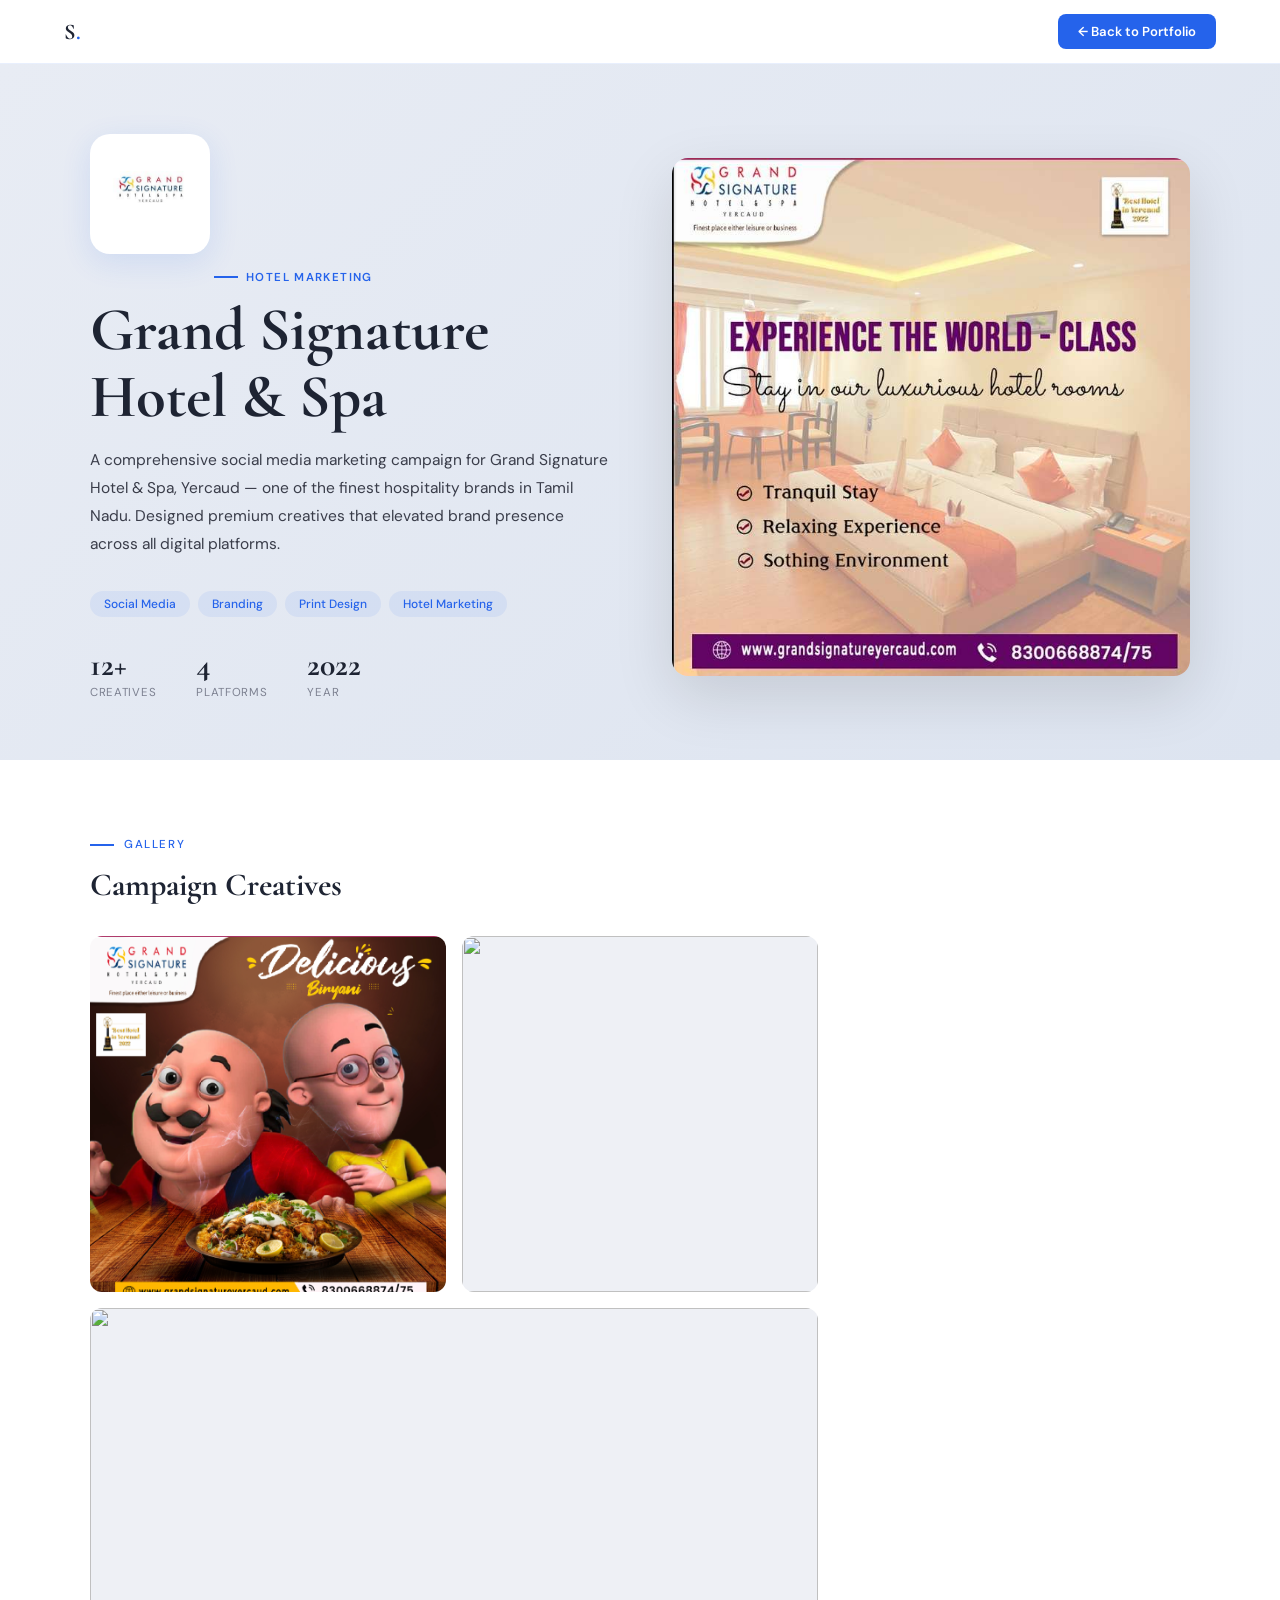
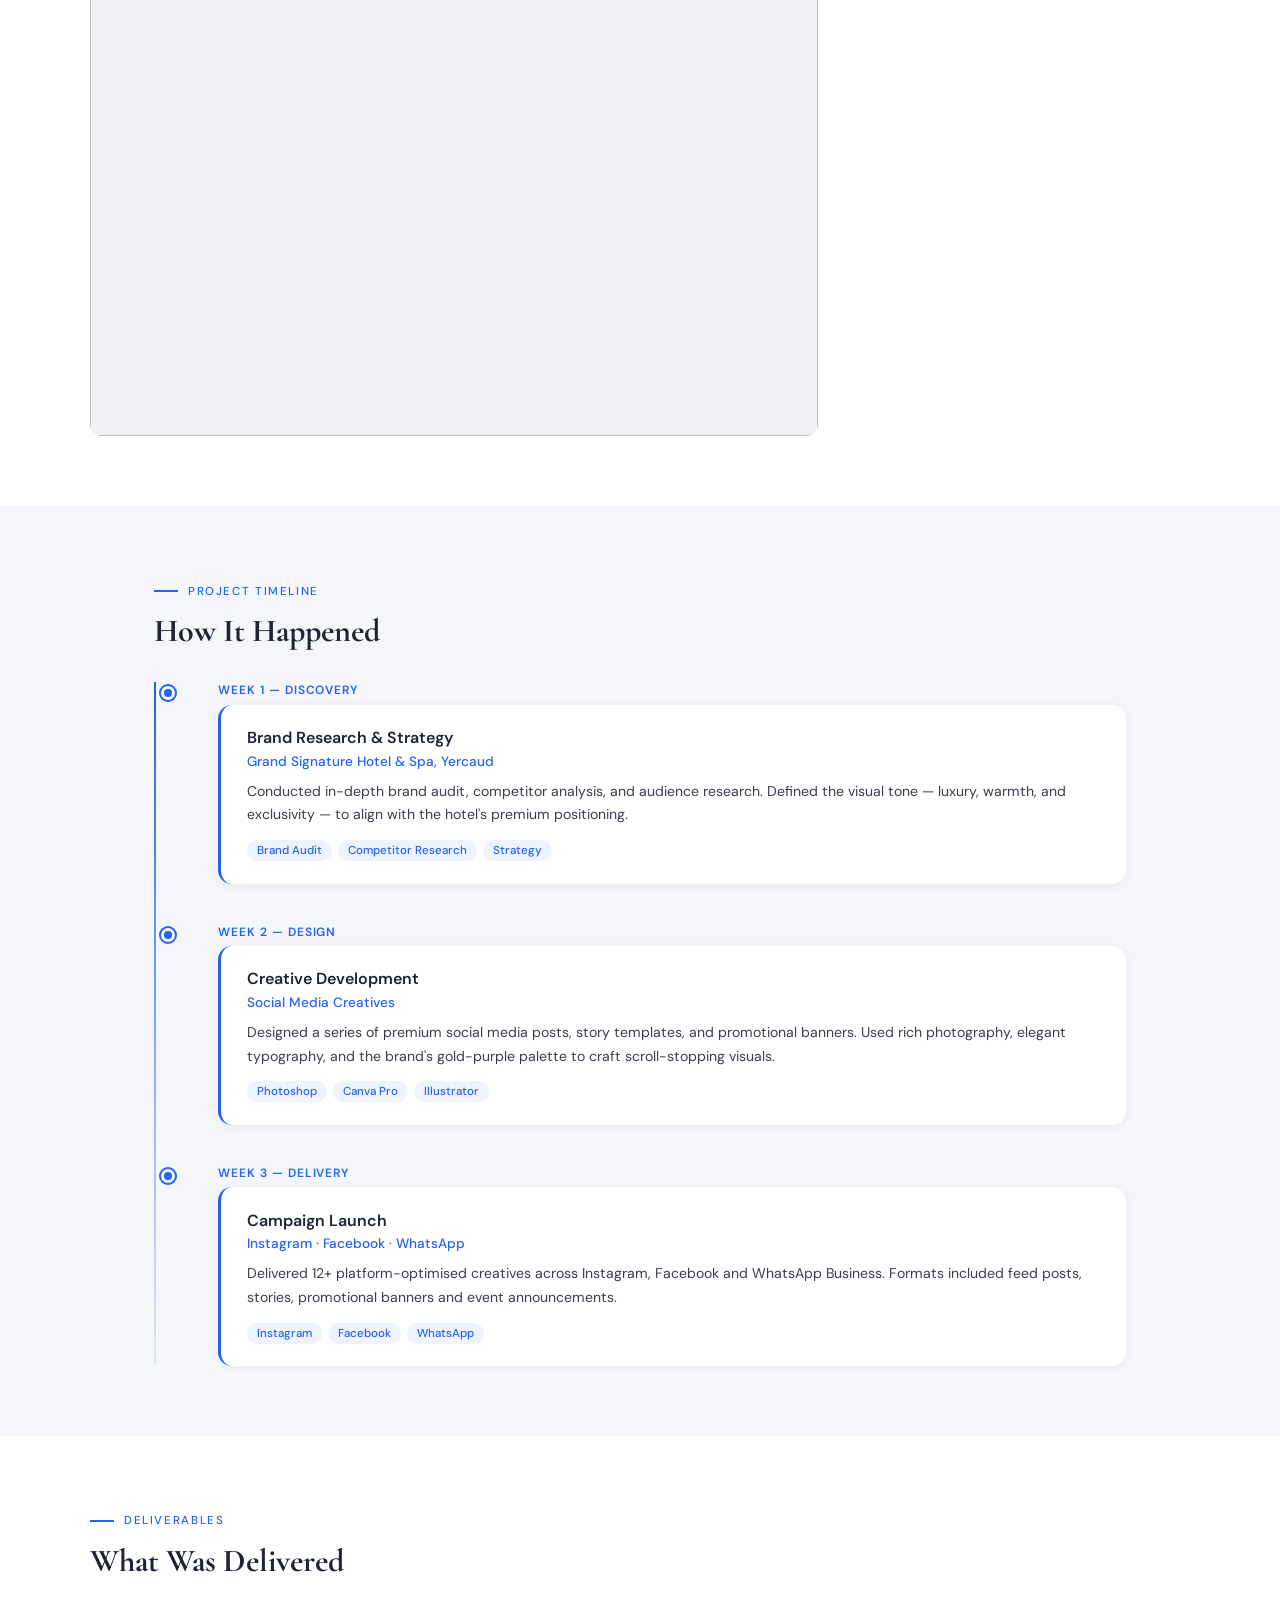
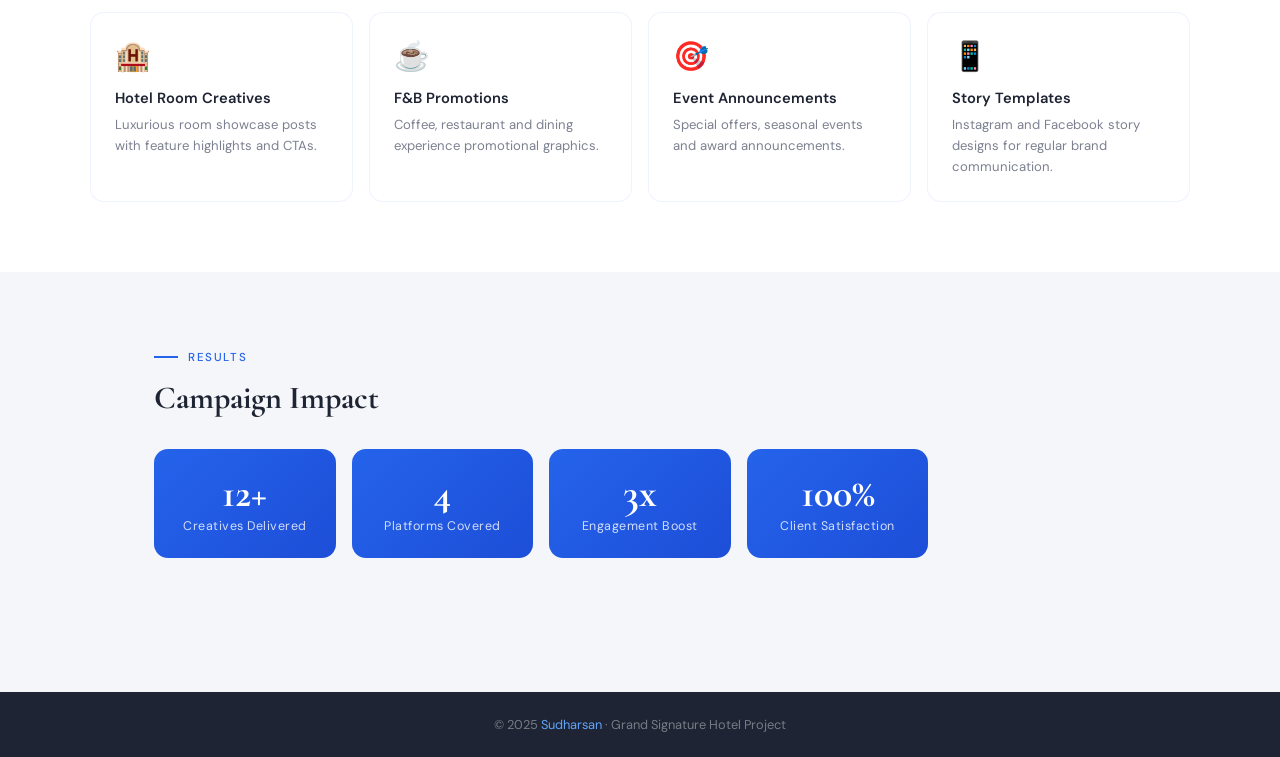
==== commit aaa40a61: "Update Project1.html" ====
--- a/Project1.html
+++ b/Project1.html
@@ -120,10 +120,17 @@
   <div class="s-tag">Gallery</div>
   <div class="s-title">Campaign Creatives</div>
   <div class="gallery" id="g1">
-    <div class="gallery-item wide" onclick="openLB(g1imgs,0)"><img src="[data-uri]" alt="Hotel Room Campaign"><div class="gallery-overlay"><span class="gallery-label">Hotel Room — Experience the World Class</span></div></div>
-    <div class="gallery-item" onclick="openLB(g1imgs,1)"><img src="[data-uri]" alt="Coffee Time"><div class="gallery-overlay"><span class="gallery-label">Fresh &amp; Healthy Coffee Time</span></div></div>
-    <div class="gallery-item" onclick="openLB(g1imgs,2)"><img src="[data-uri]" alt="Creative 3"><div class="gallery-overlay"><span class="gallery-label">Brand Creative</span></div></div>
-    <div class="gallery-item" onclick="openLB(g1imgs,3)"><img src="[data-uri]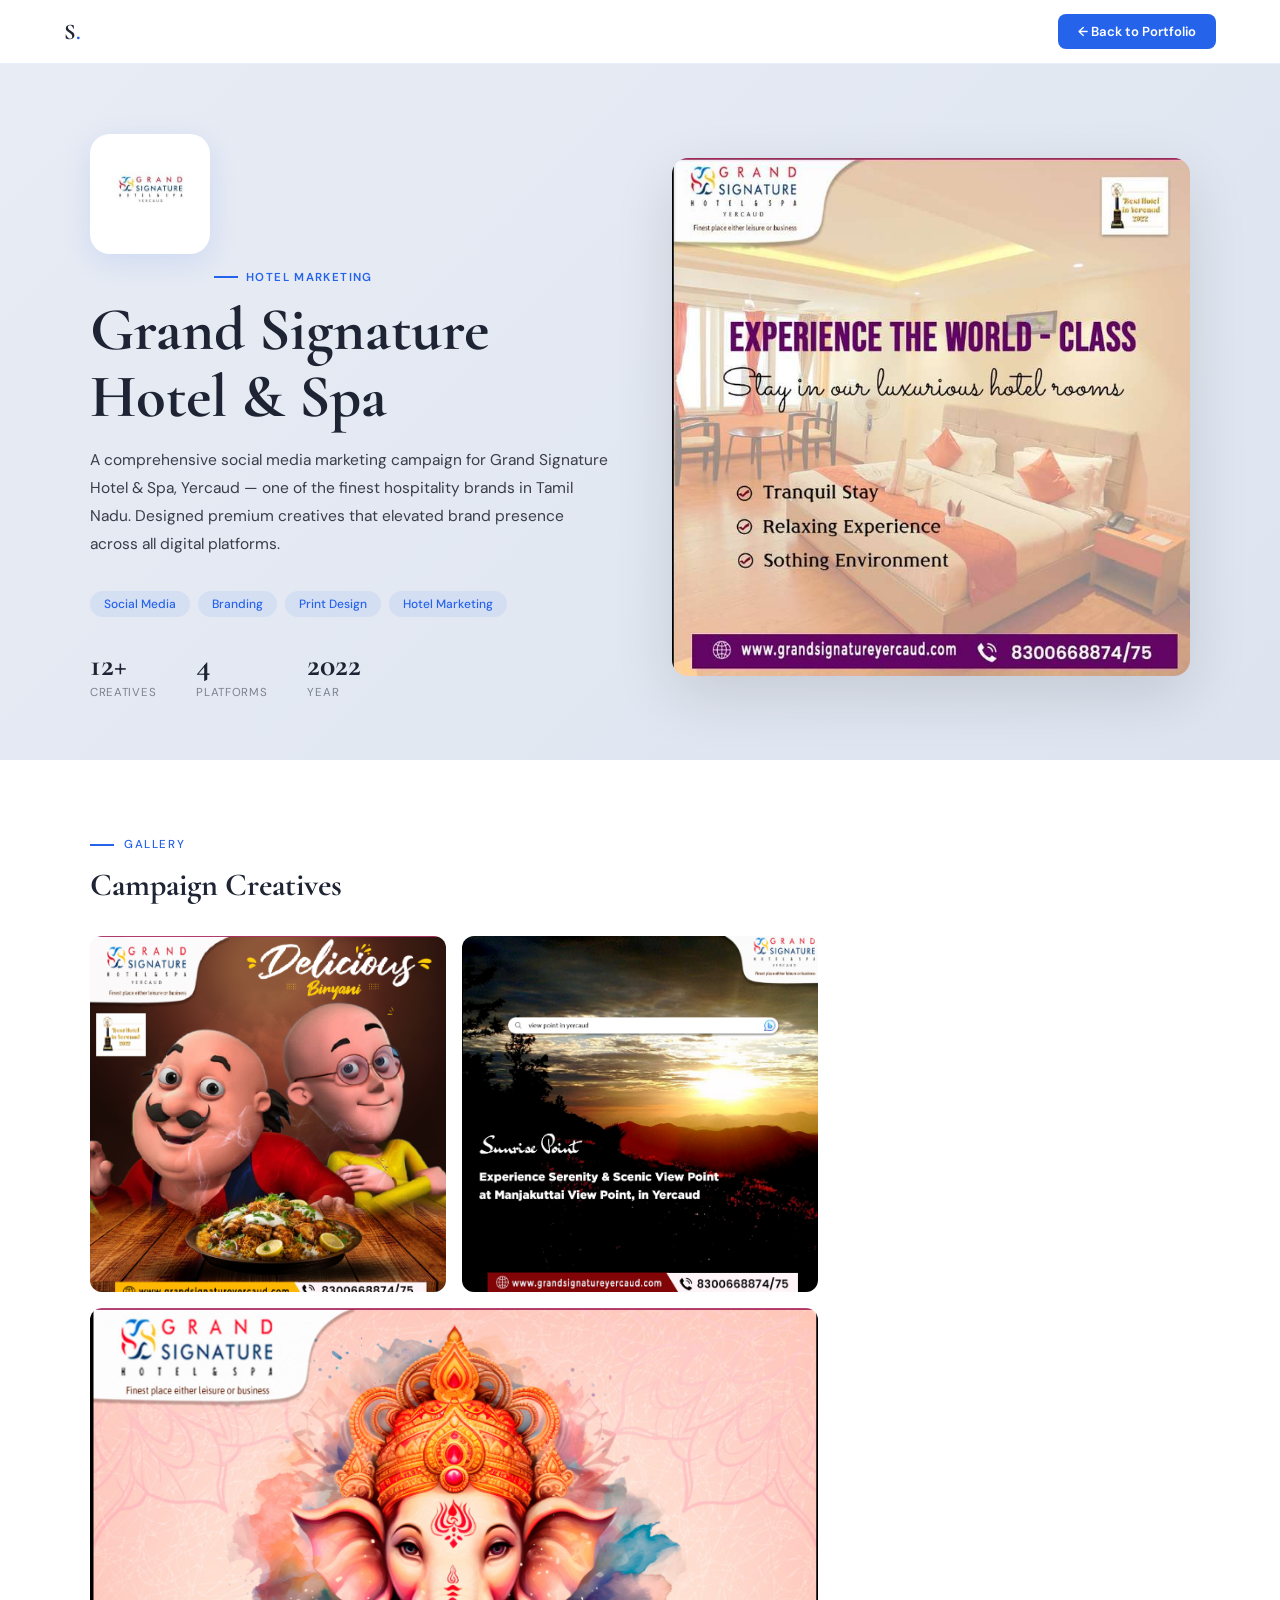
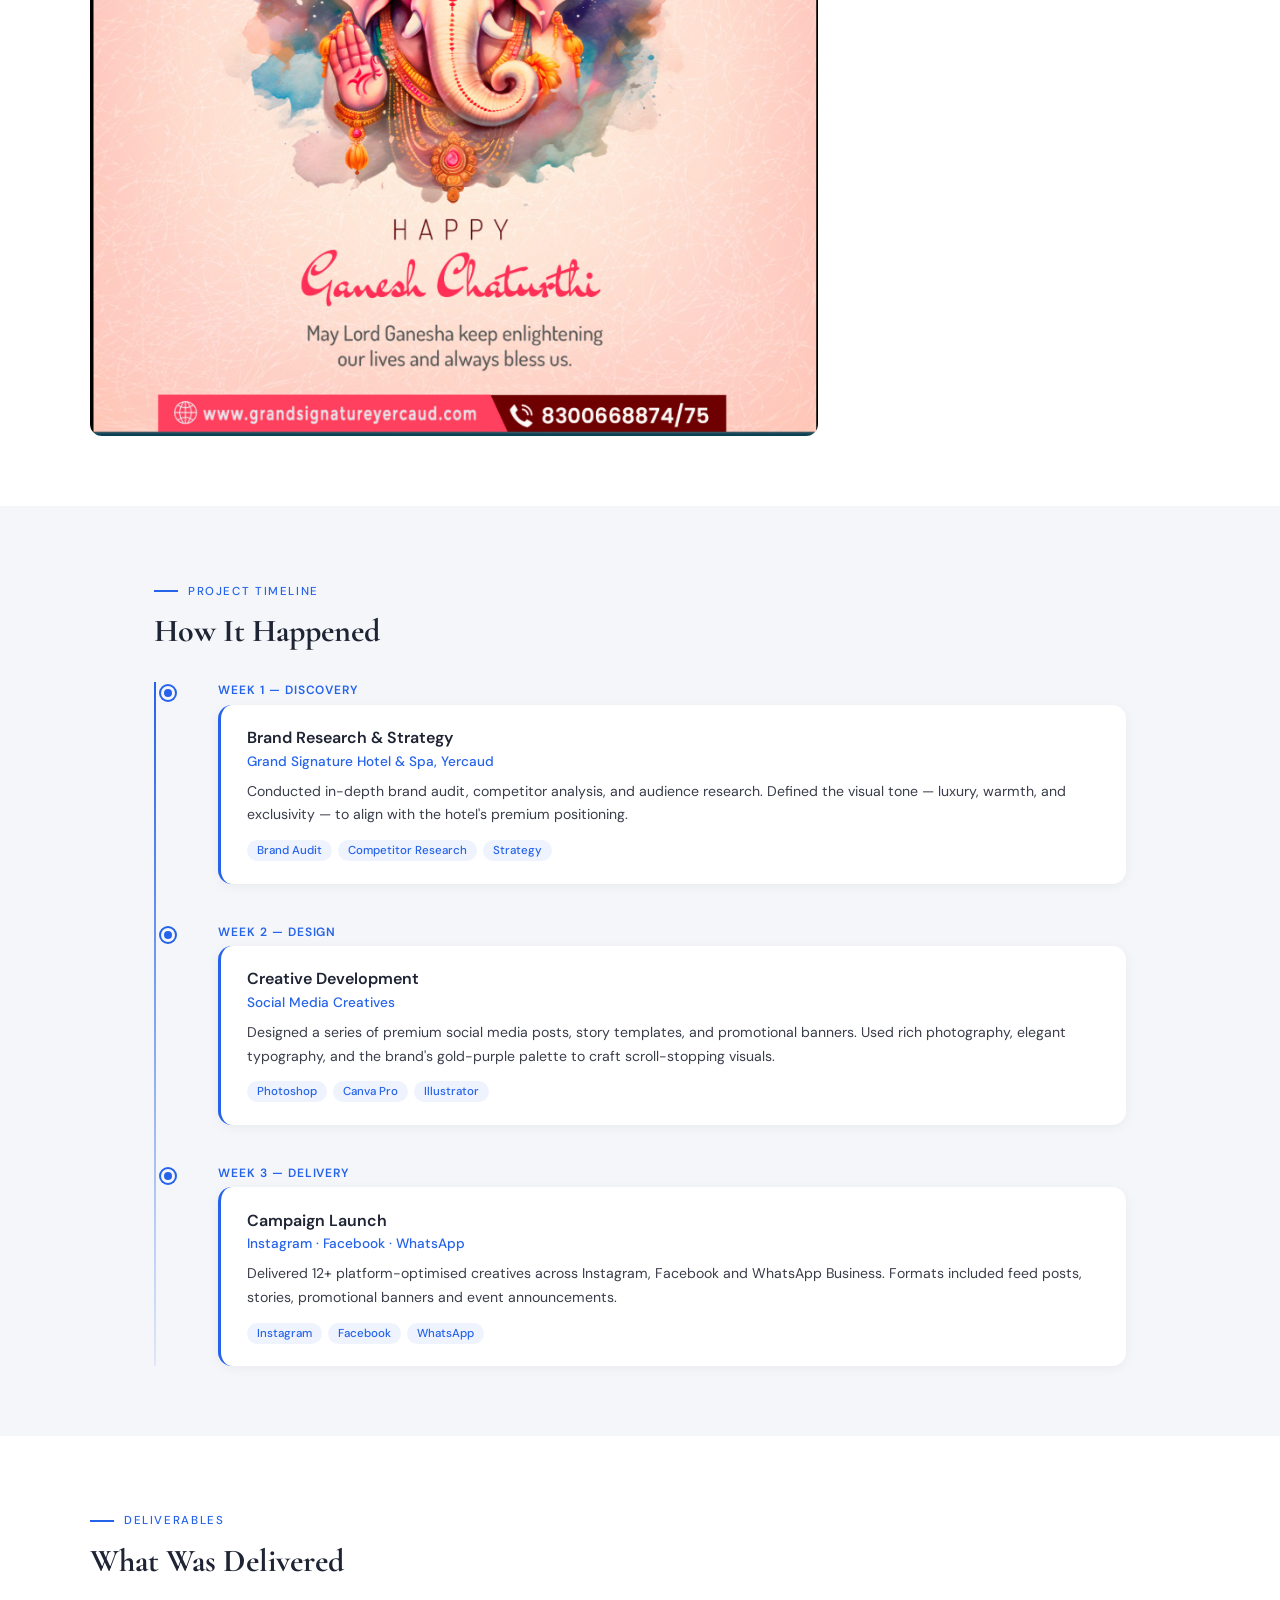
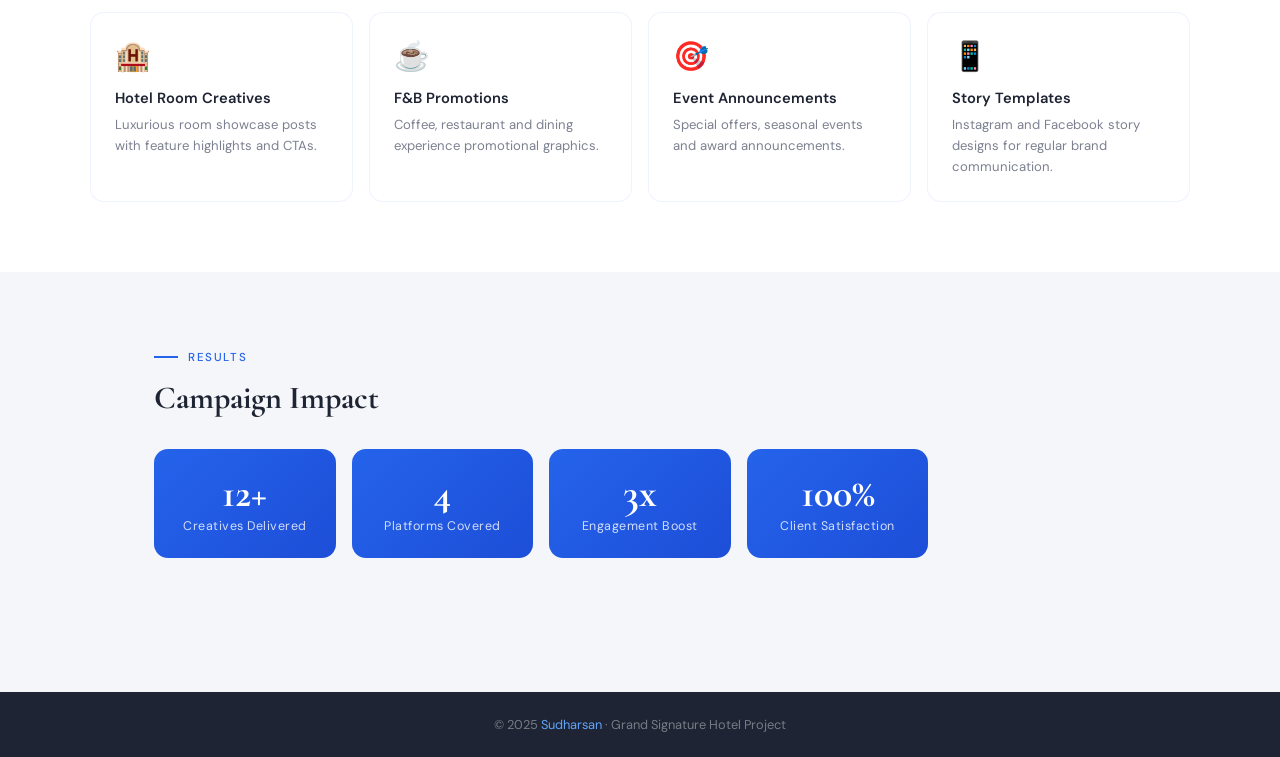
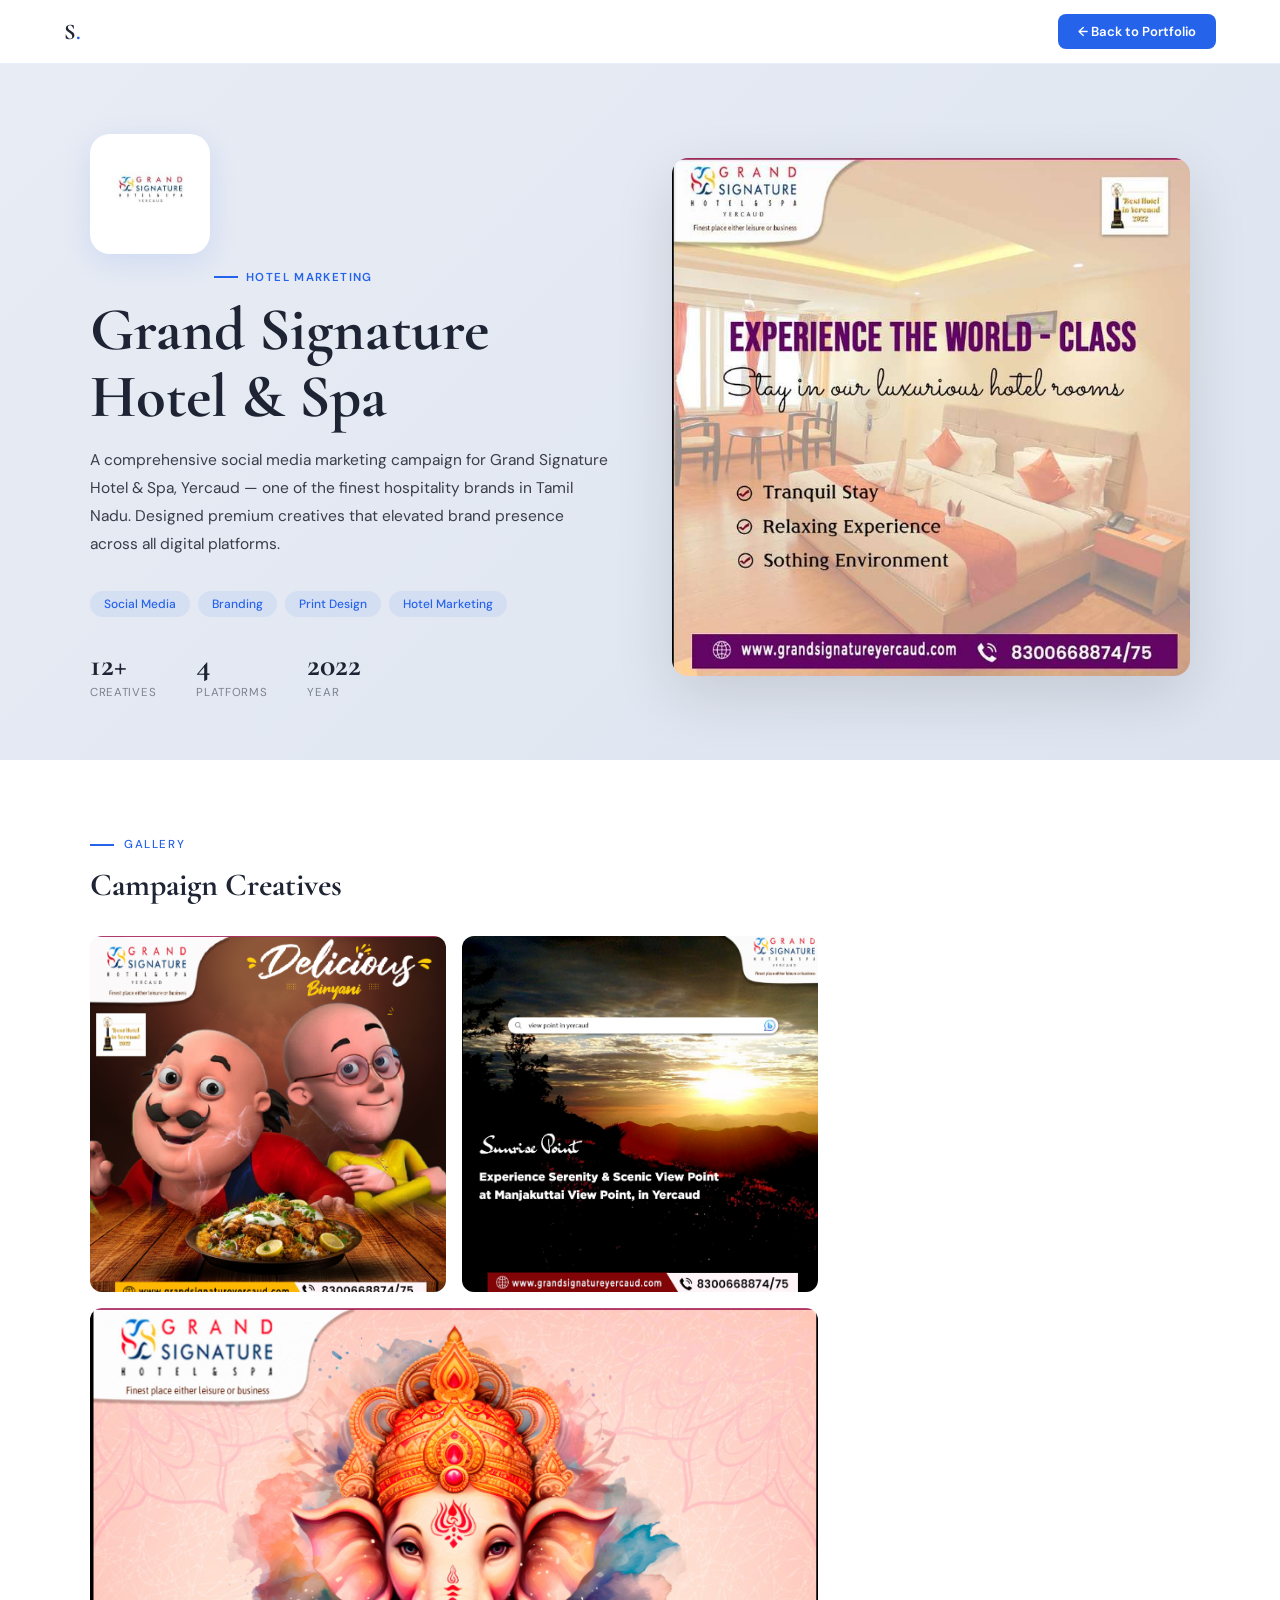
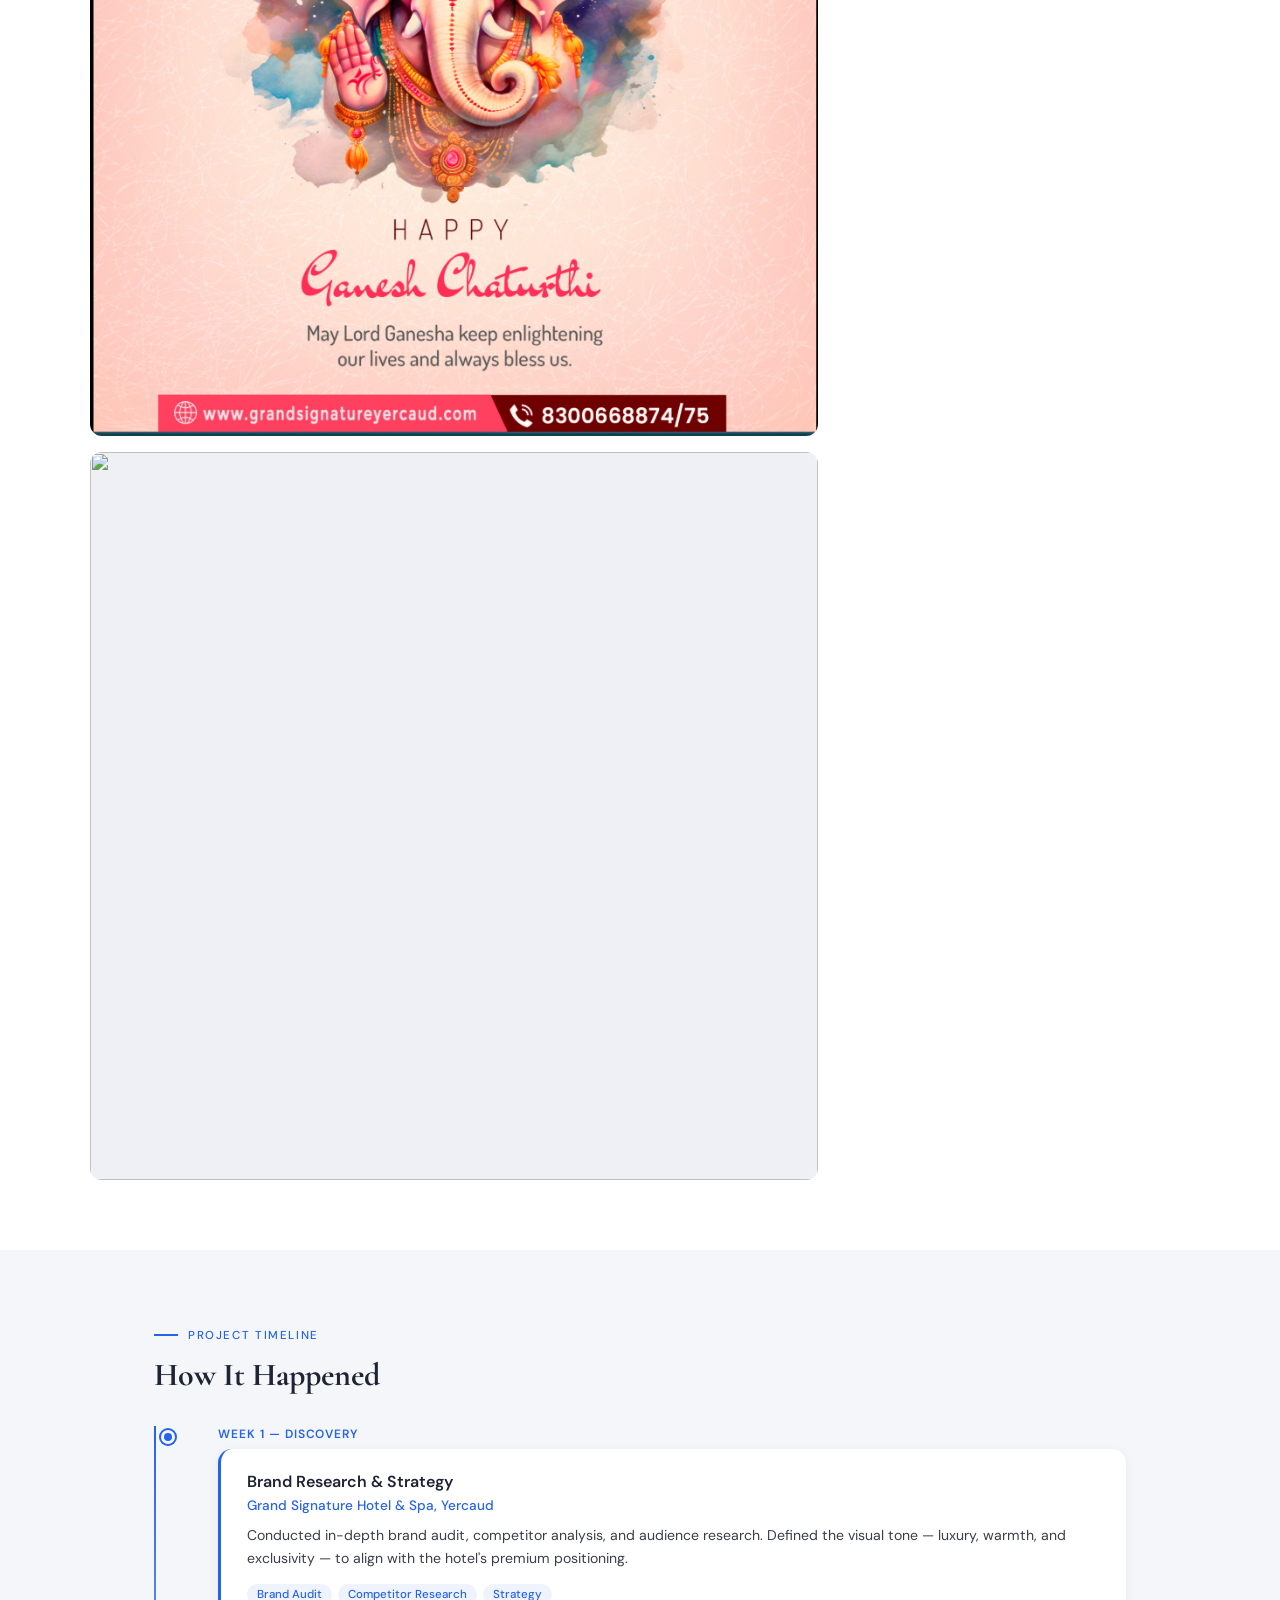
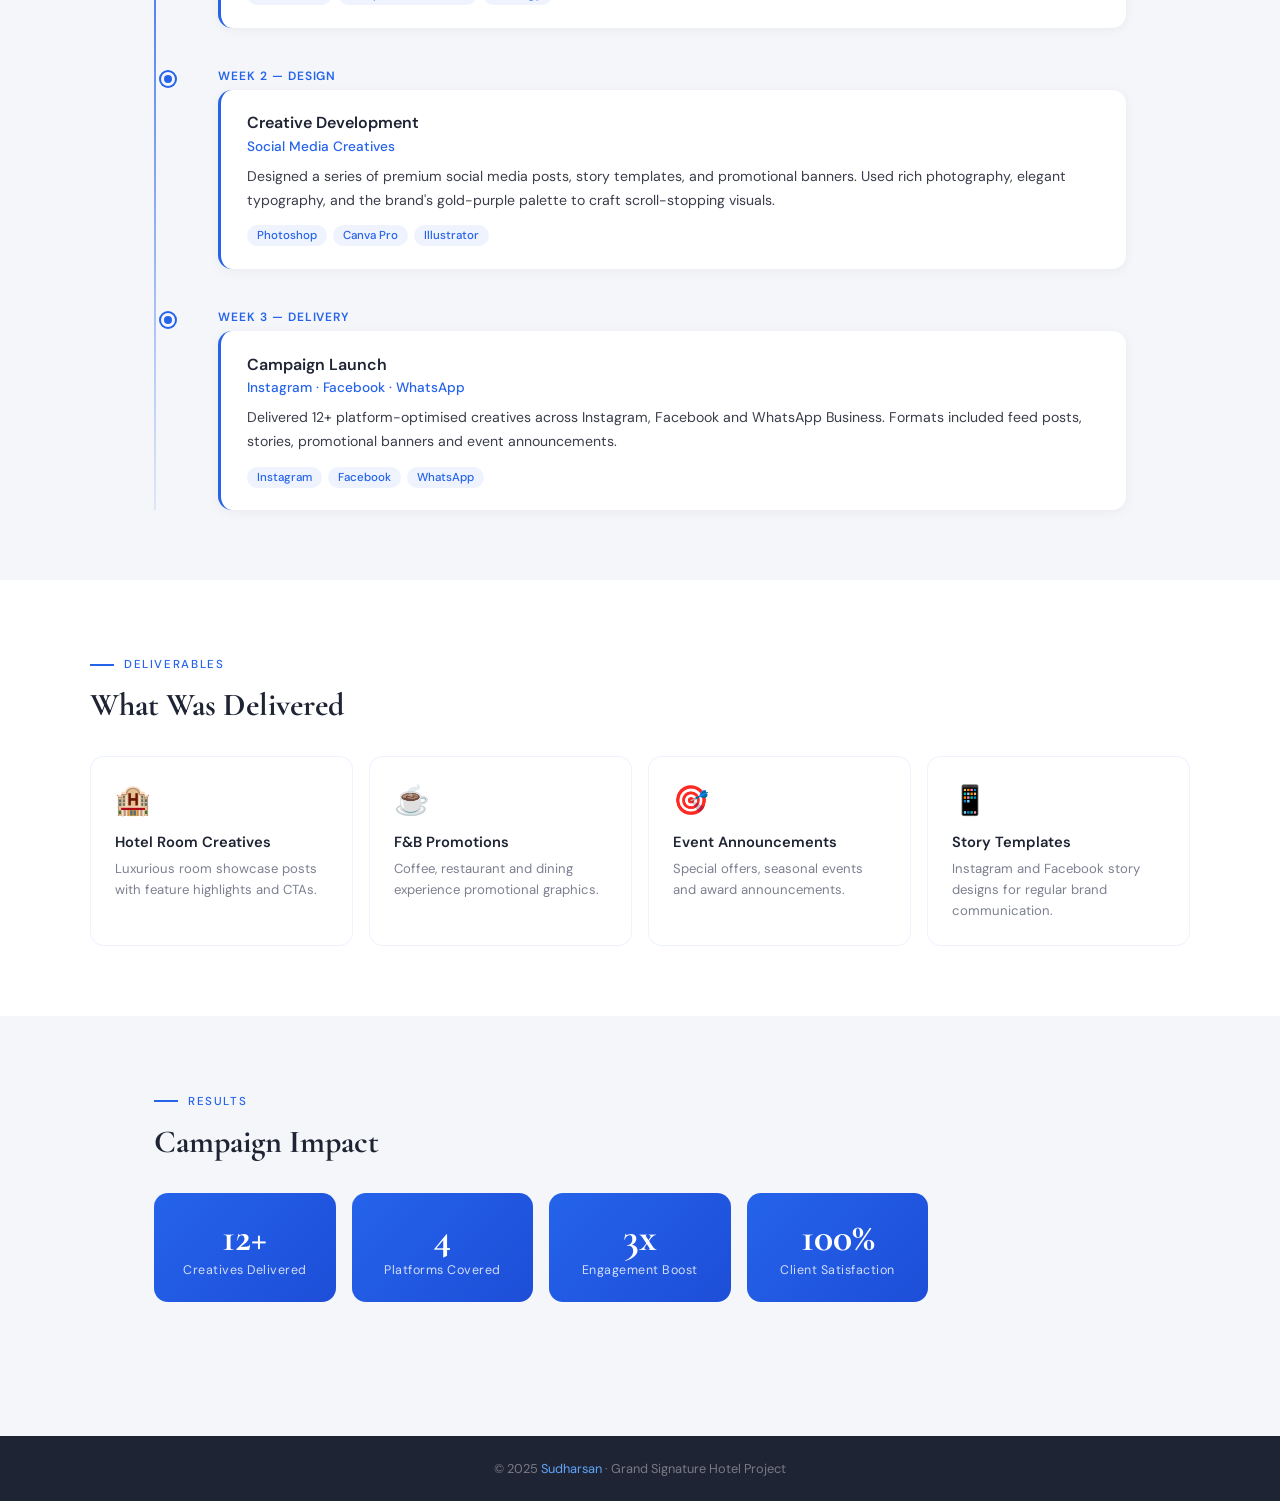
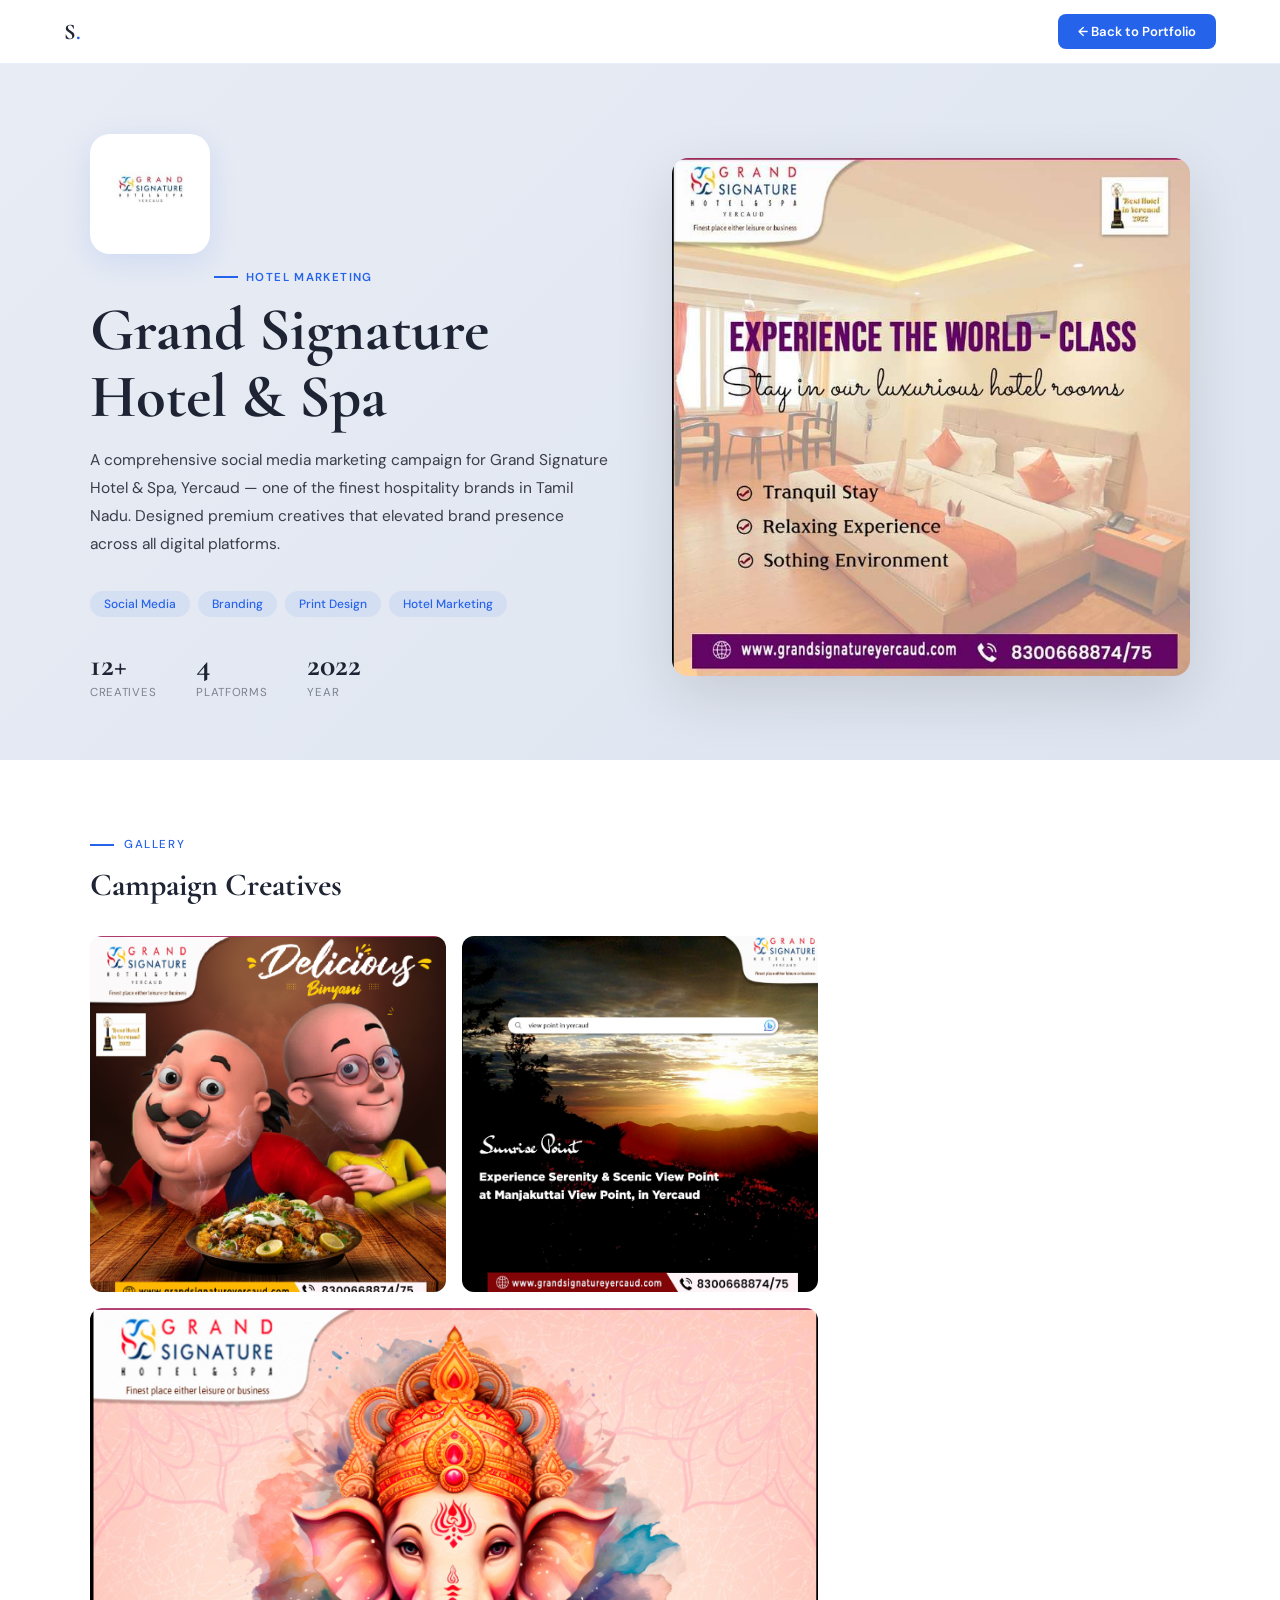
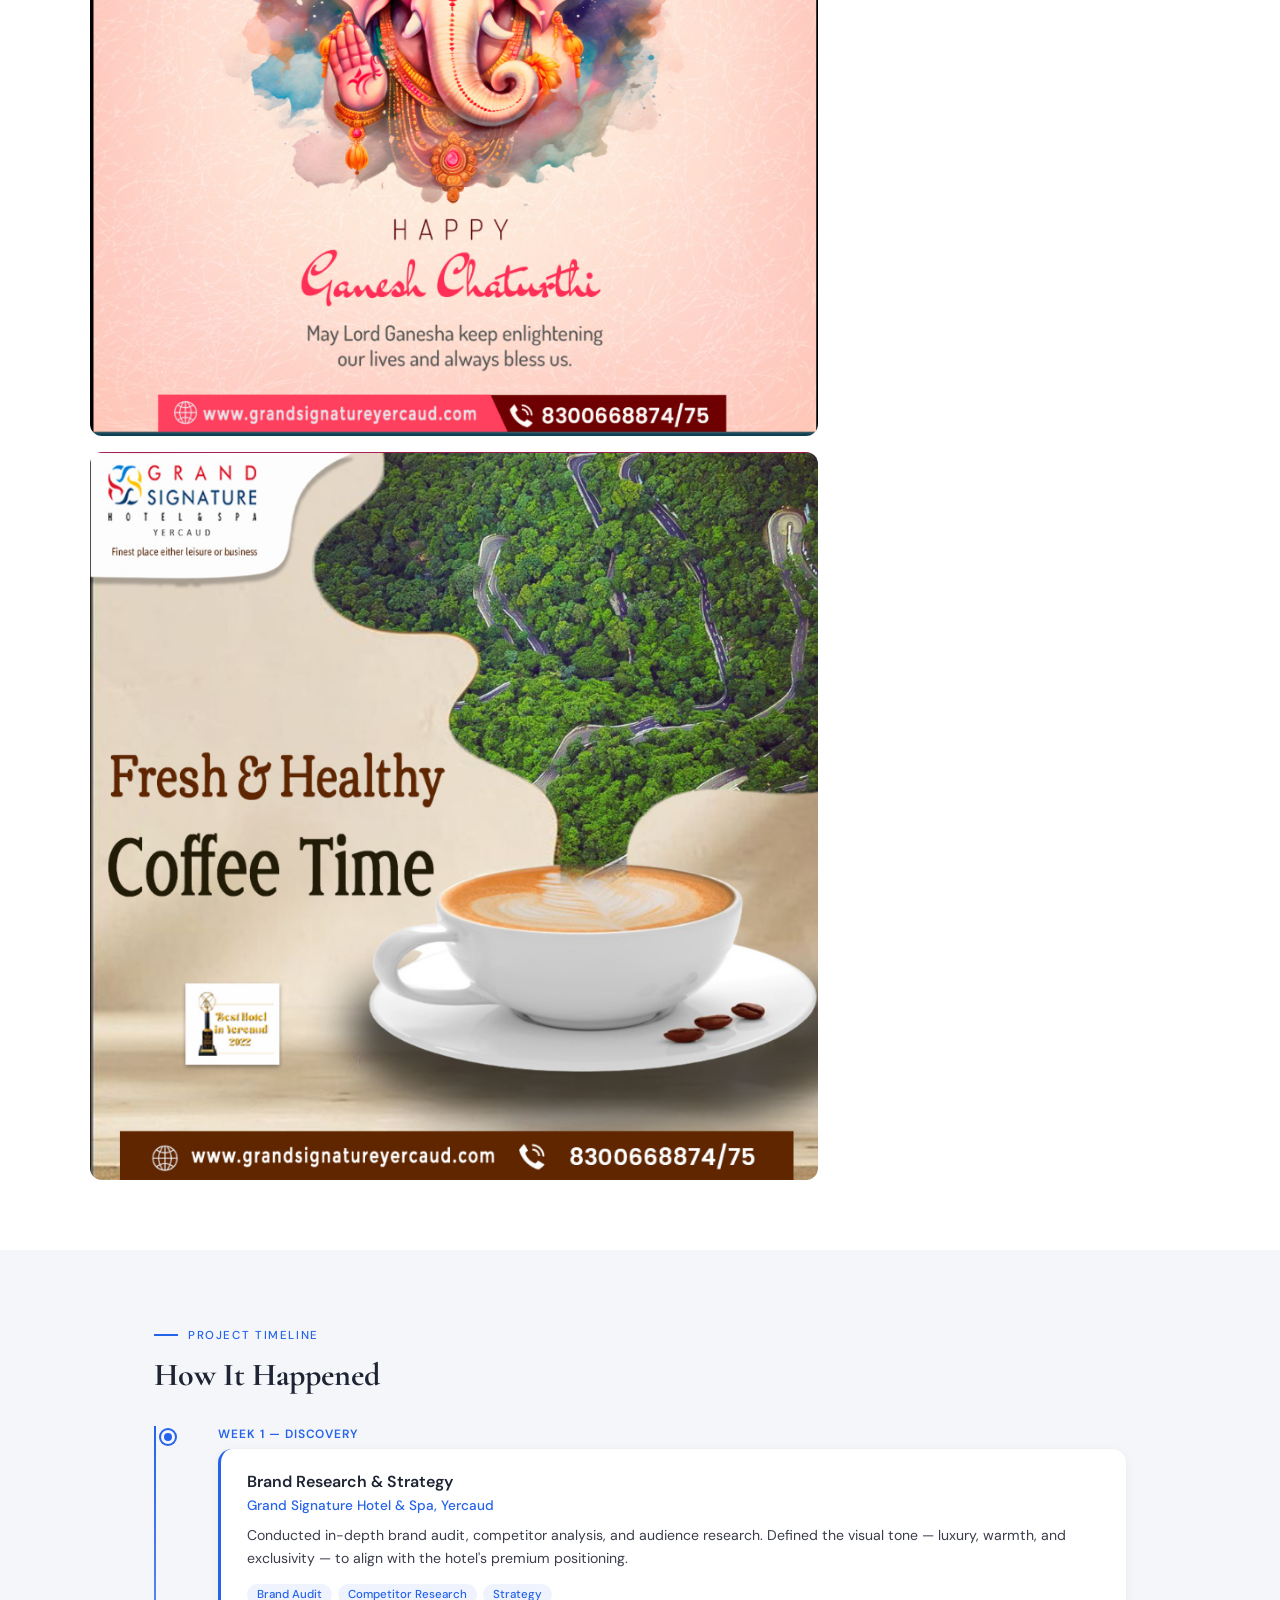
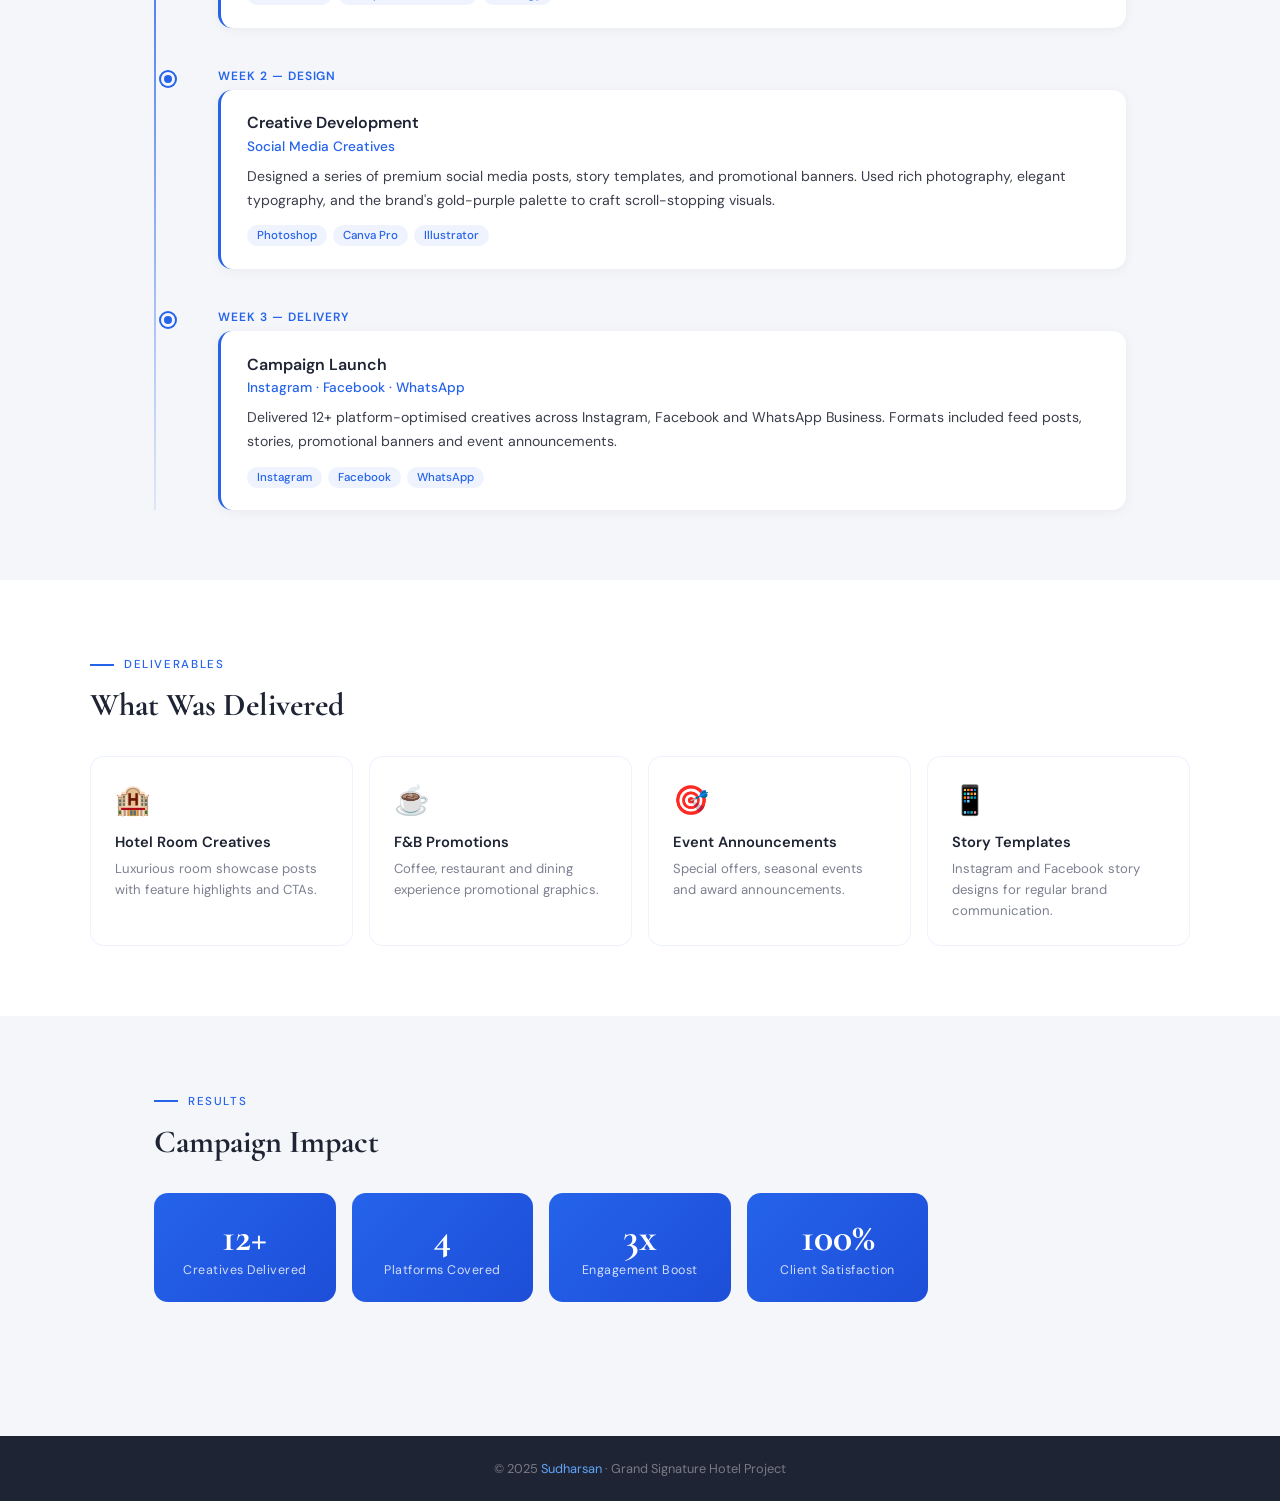
